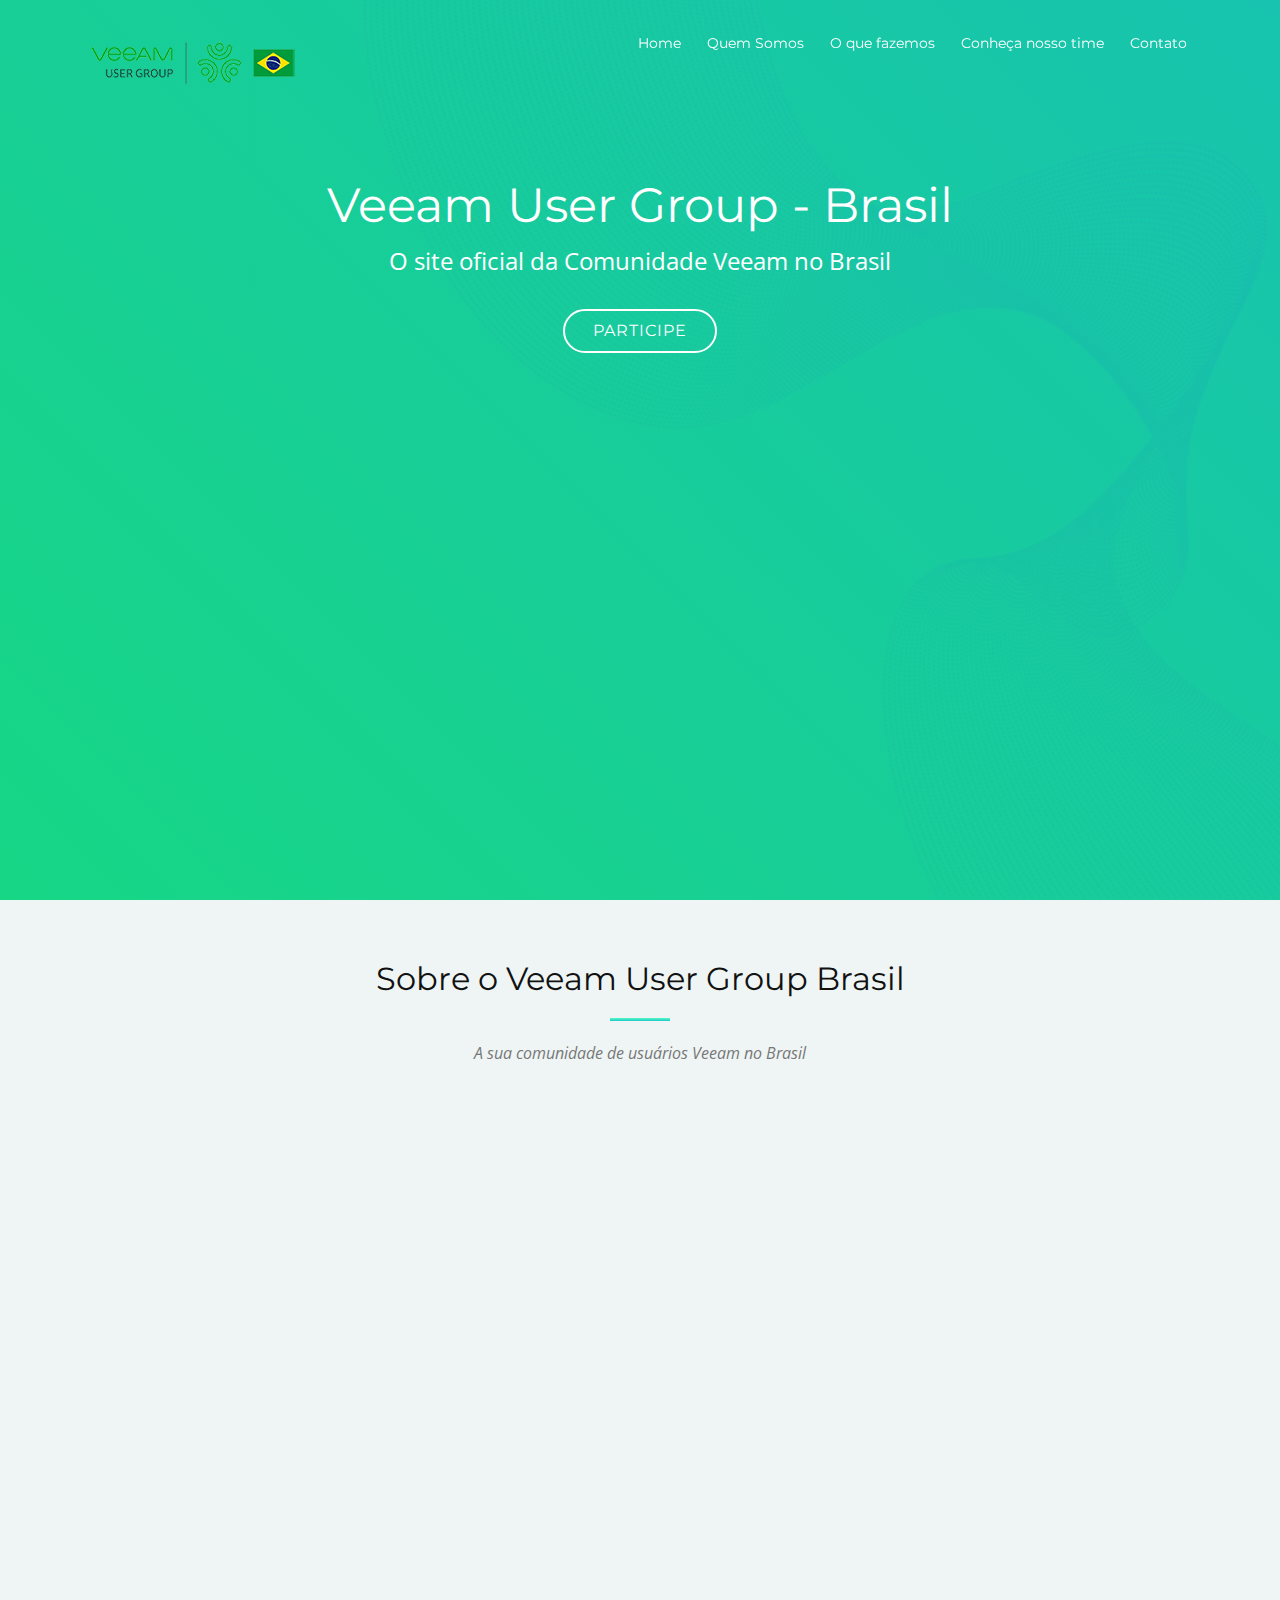
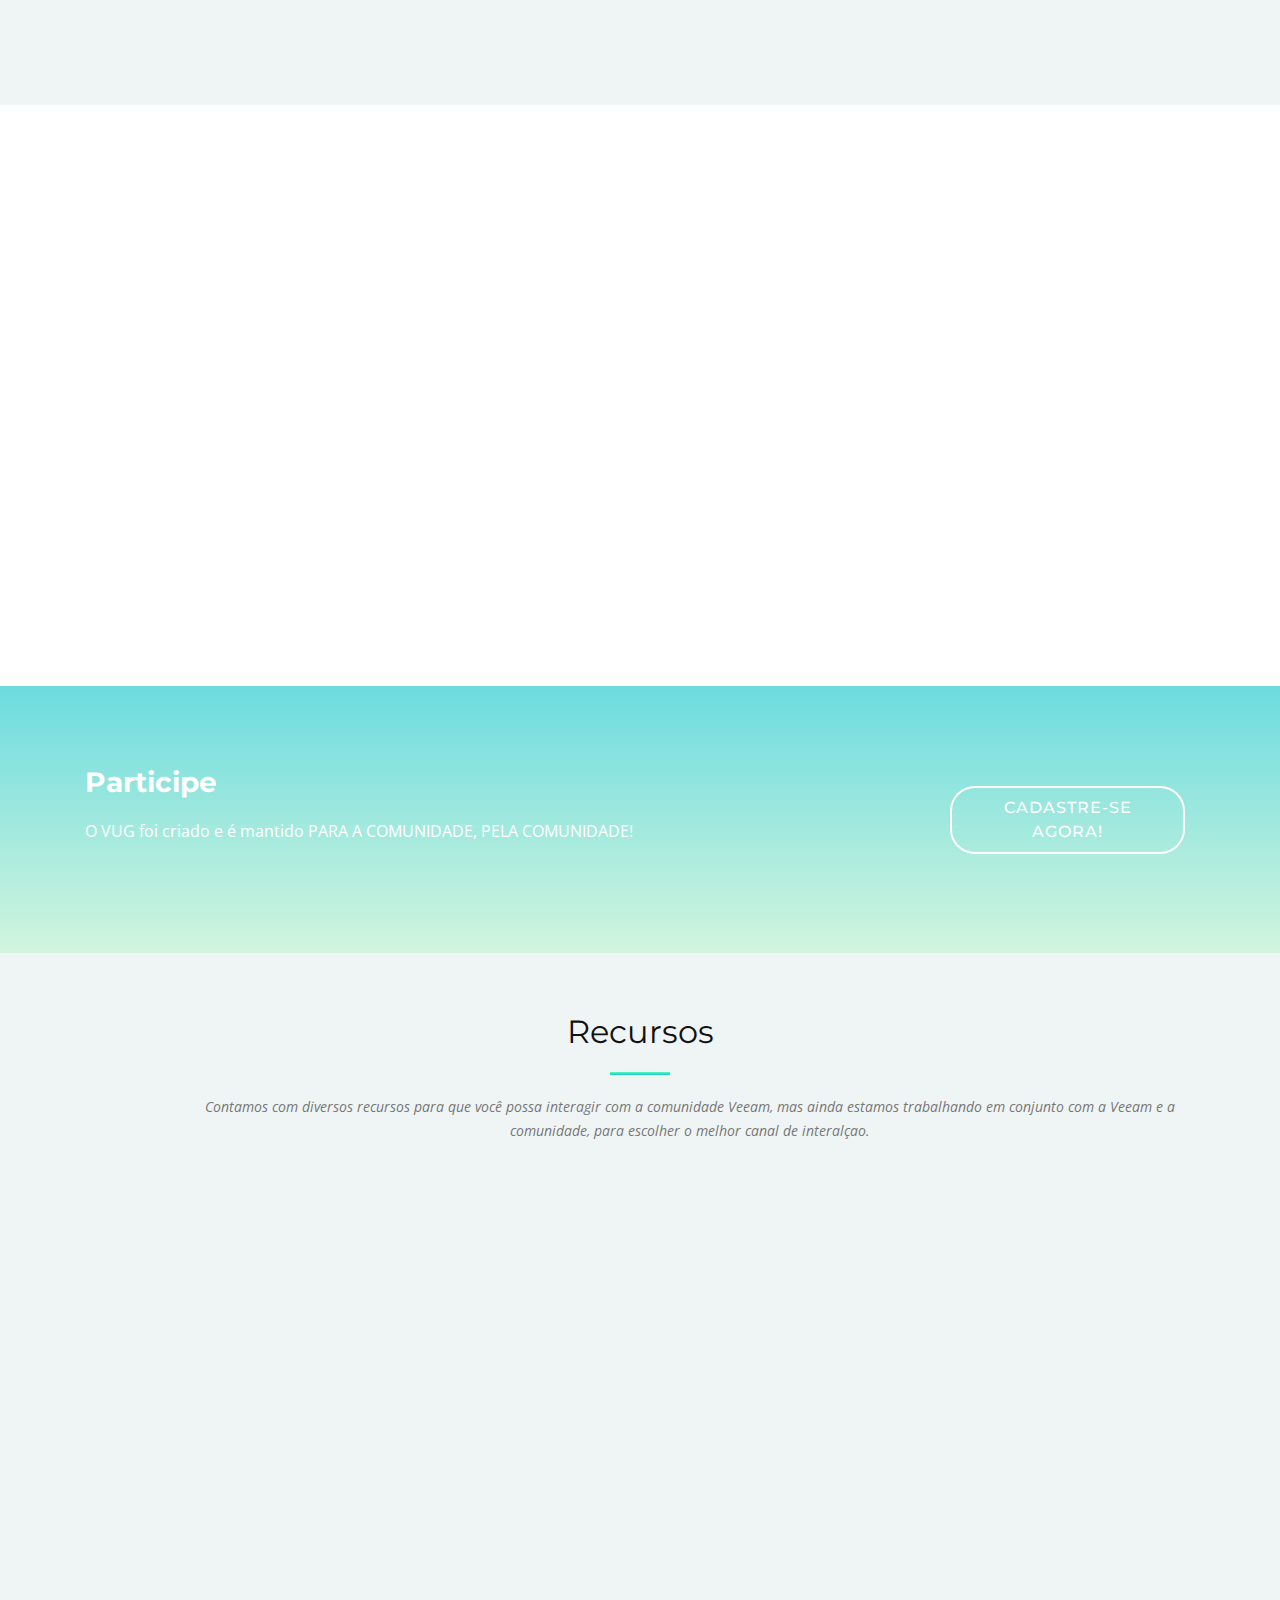
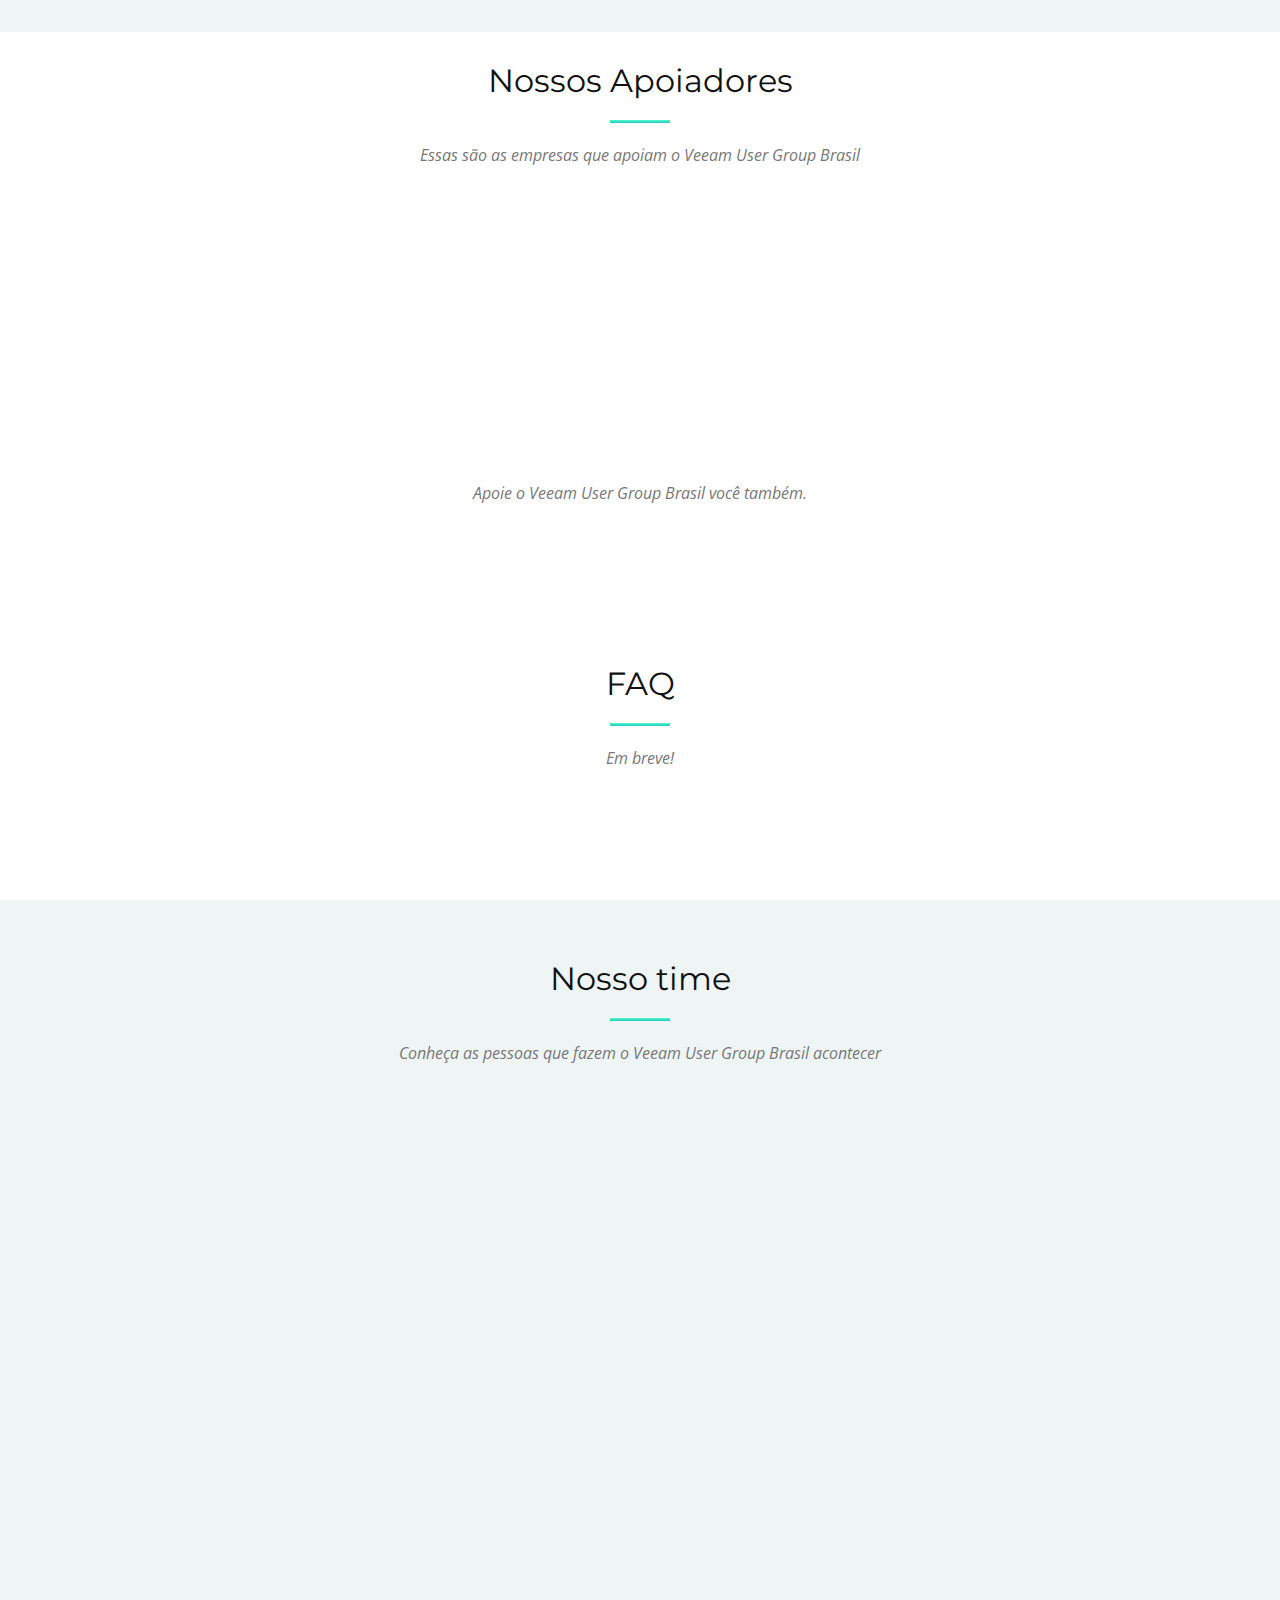
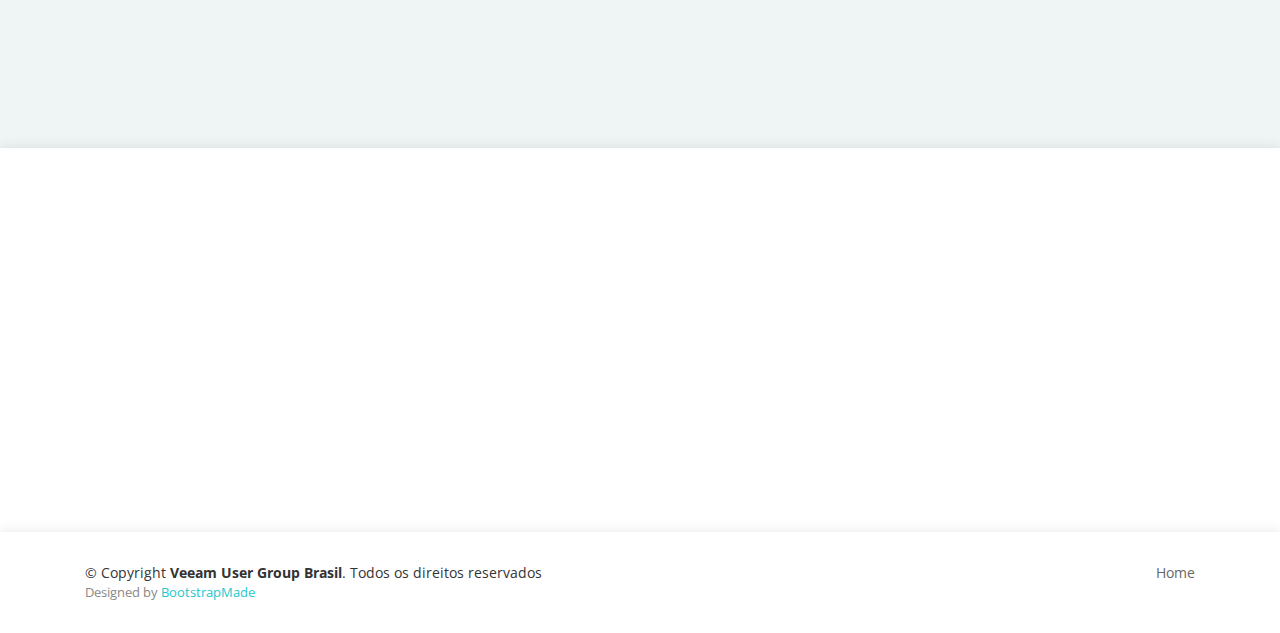
==== index.html @ c9a0ddac "site update - sponsors" ====
<!DOCTYPE html>
<html lang="en">
<head>
  <meta charset="utf-8">
  <title>Veeam User Group Brasil</title>
  <meta content="width=device-width, initial-scale=1.0" name="viewport">
  <meta content="" name="keywords">
  <meta content="" name="description">

  <!-- Favicons -->
  <link href="img/favicon.png" rel="icon">
  <link href="img/apple-touch-icon.png" rel="apple-touch-icon">

  <!-- Google Fonts -->
  <link href="https://fonts.googleapis.com/css?family=Montserrat:300,400,500,700|Open+Sans:300,300i,400,400i,700,700i" rel="stylesheet">

  <!-- Bootstrap CSS File -->
  <link href="lib/bootstrap/css/bootstrap.min.css" rel="stylesheet">

  <!-- Libraries CSS Files -->
  <link href="lib/animate/animate.min.css" rel="stylesheet">
  <link href="lib/font-awesome/css/font-awesome.min.css" rel="stylesheet">
  <link href="lib/ionicons/css/ionicons.min.css" rel="stylesheet">
  <link href="lib/magnific-popup/magnific-popup.css" rel="stylesheet">

  <!-- Main Stylesheet File -->
  <link href="css/style.css" rel="stylesheet">

  <!-- =======================================================
    Theme Name: Avilon
    Theme URL: https://bootstrapmade.com/avilon-bootstrap-landing-page-template/
    Author: BootstrapMade.com
    License: https://bootstrapmade.com/license/
  ======================================================= -->
</head>

<body>

  <!--==========================
    Header
  ============================-->
  <header id="header">
    <div class="container">

      <div id="logo" class="pull-left">
<!--         <h1><a href="#intro" class="scrollto">VUGBR</a></h1> -->
        <!-- Uncomment below if you prefer to use an image logo -->
        <a href="#intro"><img src="img/logo.png" alt="" title=""></a>
      </div>

      <nav id="nav-menu-container">
        <ul class="nav-menu">
          <li class="menu-active"><a href="#intro">Home</a></li>
          <li><a href="#about">Quem Somos</a></li>
          <li><a href="#features">O que fazemos</a></li>
          <li><a href="#team">Conheça nosso time</a></li>
          <li><a href="#contact">Contato</a></li>
        </ul>
      </nav><!-- #nav-menu-container -->
    </div>
  </header><!-- #header -->

  <!--==========================
    Intro Section
  ============================-->
  <section id="intro">

    <div class="intro-text">
      <h2>Veeam User Group - Brasil</h2>
      <p>O site oficial da Comunidade Veeam no Brasil</p>
      <a href="#about" class="btn-get-started scrollto">PARTICIPE</a>
    </div>
<!--header veam -->

<!-- <div class="bg-video">
  <video class="bg-video__resource" loop="loop" preload="auto" autoplay="" muted="muted">
    <source src="https://img.veeam.com/veeamon/2019/video/VeeamON-2019.mp4" type="video/mp4">
    <source src="https://img.veeam.com/veeamon/2019/video/VeeamON-2019.webm" type="video/webm">
  </video>
</div> -->


<!--     <div class="product-screens">

      <div class="product-screen-1 wow fadeInUp" data-wow-delay="0.4s" data-wow-duration="0.6s">
        <img src="img/product-screen-1.png" alt="">
      </div>

      <div class="product-screen-2 wow fadeInUp" data-wow-delay="0.2s" data-wow-duration="0.6s">
        <img src="img/product-screen-2.png" alt="">
      </div>

      <div class="product-screen-3 wow fadeInUp" data-wow-duration="0.6s">
        <img src="img/product-screen-3.png" alt="">
      </div>

    </div> -->

  </section><!-- #intro -->

  <main id="main">

    <!--==========================
      About Us Section
    ============================-->
    <section id="about" class="section-bg">
      <div class="container-fluid">
        <div class="section-header">
          <h3 class="section-title">Sobre o Veeam User Group Brasil</h3>
          <span class="section-divider"></span>
          <p class="section-description">
            A sua comunidade de usuários Veeam no Brasil
          </p>
        </div>

        <div class="row">
          <div class="col-lg-6 about-img wow fadeInLeft">
            <img src="img/about-img.jpg" alt="">
          </div>

          <div class="col-lg-6 content wow fadeInRight">
            <h2>Conheça o Veeam User Group Brasil</h2>
            <h3>O Veeam User Group Brasil é o ponto de referência para todos os profissionais de TI usuários dos produtos e tecnologias
            Veeam em língua Portuguesa.</h3>
            <p>
              A comunidade tem como principais objetivos:
            </p>

            <ul>
              <li><i class="ion-android-checkmark-circle"></i> Ser a maior comunidade de usuários Veeam no Brasil.</li>
              <li><i class="ion-android-checkmark-circle"></i> Disseminar notícias sobre a Veeam e seus produtos.</li>
              <li><i class="ion-android-checkmark-circle"></i> Aproximar os usuários dos produtos e tecnologias Veeam no Brasil.</li>
              <li><i class="ion-android-checkmark-circle"></i> Discutir e aprofundar questões relacionadas aos produtos Veeam e sua integração com os diversos cenários de negócios.</li>
            </ul>

            <p>
              
            </p>
          </div>
        </div>

      </div>
    </section><!-- #about -->

    <!--==========================
      Product Featuress Section
    ============================-->
    <section id="features">
      <div class="container">

        <div class="row">

          <div class="col-lg-8 offset-lg-4">
            <div class="section-header wow fadeIn" data-wow-duration="1s">
              <h3 class="section-title">O que fazemos</h3>
              <span class="section-divider"></span>
            </div>
          </div>

          <div class="col-lg-4 col-md-5 features-img">
            <img src="img/product-features.png" alt="" class="wow fadeInLeft">
          </div>

          <div class="col-lg-8 col-md-7 ">

            <div class="row">

              <div class="col-lg-6 col-md-6 box wow fadeInRight">
                <div class="icon"><i class="ion-ios-speedometer-outline"></i></div>
                <h4 class="title"><a href="">Comunidade</a></h4>
                <p class="description"></p>
              </div>
              <div class="col-lg-6 col-md-6 box wow fadeInRight" data-wow-delay="0.1s">
                <div class="icon"><i class="ion-ios-flask-outline"></i></div>
                <h4 class="title"><a href="">Eventos Online</a></h4>
                <p class="description"></p>
              </div>
              <div class="col-lg-6 col-md-6 box wow fadeInRight" data-wow-delay="0.2s">
                <div class="icon"><i class="ion-social-buffer-outline"></i></div>
                <h4 class="title"><a href="">Networking</a></h4>
                <p class="description"></p>
              </div>
              <div class="col-lg-6 col-md-6 box wow fadeInRight" data-wow-delay="0.3s">
                <div class="icon"><i class="ion-ios-analytics-outline"></i></div>
                <h4 class="title"><a href="">Troca de Experiências</a></h4>
                <p class="description"></p>
              </div>
            </div>

          </div>

        </div>

      </div>

    </section><!-- #features -->

    <!--==========================
      Product Advanced Featuress Section
    ============================-->
<!--     <section id="advanced-features">

      <div class="features-row section-bg">
        <div class="container">
          <div class="row">
            <div class="col-12">
              <img class="advanced-feature-img-right wow fadeInRight" src="img/advanced-feature-1.jpg" alt="">
              <div class="wow fadeInLeft">
                <h2>Duis aute irure dolor in reprehenderit in voluptate velit esse</h2>
                <h3>Excepteur sint occaecat cupidatat non proident, sunt in culpa qui officia deserunt mollit anim id est laborum.</h3>
                <p>Lorem ipsum dolor sit amet, consectetur adipiscing elit, sed do eiusmod tempor incididunt ut labore et dolore magna aliqua. Ut enim ad minim veniam.</p>
                <p>Quis nostrud exercitation ullamco laboris nisi ut aliquip ex ea commodo consequat. Duis aute irure dolor in reprehenderit in voluptate velit esse cillum dolore eu fugiat nulla pariatur. Excepteur sint occaecat cupidatat non proident, sunt in culpa qui officia deserunt mollit anim id est laborum.</p>
              </div>
            </div>
          </div>
        </div>
      </div>

      <div class="features-row">
        <div class="container">
          <div class="row">
            <div class="col-12">
              <img class="advanced-feature-img-left" src="img/advanced-feature-2.jpg" alt="">
              <div class="wow fadeInRight">
                <h2>Duis aute irure dolor in reprehenderit in voluptate velit esse</h2>
                <i class="ion-ios-paper-outline" class="wow fadeInRight" data-wow-duration="0.5s"></i>
                <p class="wow fadeInRight" data-wow-duration="0.5s">Lorem ipsum dolor sit amet, consectetur adipiscing elit, sed do eiusmod tempor incididunt ut labore et dolore magna aliqua. Ut enim ad minim veniam.</p>
                <i class="ion-ios-color-filter-outline wow fadeInRight" data-wow-delay="0.2s" data-wow-duration="0.5s"></i>
                <p class="wow fadeInRight" data-wow-delay="0.2s" data-wow-duration="0.5s">Quis nostrud exercitation ullamco laboris nisi ut aliquip ex ea commodo consequat. Duis aute irure dolor in reprehenderit in voluptate velit esse cillum.</p>
                <i class="ion-ios-barcode-outline wow fadeInRight" data-wow-delay="0.4" data-wow-duration="0.5s"></i>
                <p class="wow fadeInRight" data-wow-delay="0.4s" data-wow-duration="0.5s">Quis nostrud exercitation ullamco laboris nisi ut aliquip ex ea commodo consequat. Duis aute irure dolor in reprehenderit in voluptate velit esse cillum.</p>
              </div>
            </div>
          </div>
        </div>
      </div>

      <div class="features-row section-bg">
        <div class="container">
          <div class="row">
            <div class="col-12">
              <img class="advanced-feature-img-right wow fadeInRight" src="img/advanced-feature-3.jpg" alt="">
              <div class="wow fadeInLeft">
                <h2>Duis aute irure dolor in reprehenderit in voluptate velit esse</h2>
                <h3>Excepteur sint occaecat cupidatat non proident, sunt in culpa qui officia deserunt mollit anim id est laborum.</h3>
                <p>Lorem ipsum dolor sit amet, consectetur adipiscing elit, sed do eiusmod tempor incididunt ut labore et dolore magna aliqua. Ut enim ad minim veniam</p>
                <i class="ion-ios-albums-outline"></i>
                <p>Quis nostrud exercitation ullamco laboris nisi ut aliquip ex ea commodo consequat. Duis aute irure dolor in reprehenderit in voluptate velit esse cillum dolore eu fugiat nulla pariatur. Excepteur sint occaecat cupidatat non proident, sunt in culpa qui officia deserunt mollit anim id est laborum.</p>
              </div>
            </div>
          </div>
        </div>
      </div>
    </section> -->
    <!-- #advanced-features -->

    <!--==========================
      Call To Action Section
    ============================-->
    <section id="call-to-action">
      <div class="container">
        <div class="row">
          <div class="col-lg-9 text-center text-lg-left">
            <h3 class="cta-title">Participe</h3>
            <p class="cta-text"> O VUG foi criado e é mantido PARA A COMUNIDADE, PELA COMUNIDADE!</p>
          </div>
          <div class="col-lg-3 cta-btn-container text-center">
            <a class="cta-btn align-middle" href="http://eepurl.com/gbb9On" target="_blank">CADASTRE-SE AGORA!</a>
          </div>
          <p class="cta-text">
            
          </p>
        </div>

      </div>
    </section><!-- #call-to-action -->

    <!--==========================
      More Features Section
    ============================-->
    <section id="more-features" class="section-bg">
      <div class="container">

        <div class="section-header">
          <h3 class="section-title">Recursos</h3>
          <span class="section-divider"></span>
          <p class="section-description">Contamos com diversos recursos para que você possa interagir com a comunidade Veeam, mas ainda estamos trabalhando em conjunto com a Veeam e a comunidade, para escolher o melhor canal de interalçao.</p>
        </div>

        <div class="row">

          <div class="col-lg-6">
            <div class="box wow fadeInLeft">
              <div class="icon"><i class="ion-ios-stopwatch-outline"></i></div>
              <h4 class="title"><a href="">Grupo de Discussões</a></h4>
              <p class="description"></br></br> </p>
            </div>
          </div>

          <div class="col-lg-6">
            <div class="box wow fadeInRight">
              <div class="icon"><i class="ion-ios-bookmarks-outline"></i></div>
              <h4 class="title"><a href="">Canal com Novidades</a></h4>
              <p class="description"></br></br></p>
            </div>
          </div>

          <div class="col-lg-6">
            <div class="box wow fadeInLeft">
              <div class="icon"><i class="ion-ios-heart-outline"></i></div>
              <h4 class="title"><a href="">Redes Sociais</a></h4>
              <p class="description"></br></br></p>
            </div>
          </div>

          <div class="col-lg-6">
            <div class="box wow fadeInRight">
              <div class="icon"><i class="ion-ios-analytics-outline"></i></div>
              <h4 class="title"><a href="">Eventos & Webcasts</a></h4>
              <p class="description"></br></br></p>
            </div>
          </div>

        </div>
      </div>
    </section><!-- #more-features -->

    <!--==========================
      Clients
    ============================-->
    <section id="clients">
      <div class="container">

        <div class="section-header">
          <h3 class="section-title">Nossos Apoiadores</h3>
          <span class="section-divider"></span>
          <p class="section-description">Essas são as empresas que apoiam o Veeam User Group Brasil
          </p>
        </div>

        <div class="row wow fadeInUp">

          <div class="col-md-2">
           <a href="#" target="_blank"> <img src="img/clients/empty-space.png" alt=""> </a>
          </div>

          <div class="col-md-2">
           <a href="https://plattano.com.br/" target="_blank"><img src="img/clients/plattano.png" alt=""></a>
          </div>

          <div class="col-md-2">
          <a href="#" target="_blank"> <img src="img/clients/empty-space.png" alt=""> </a>
          </div>

          <div class="col-md-2">
           <a href="https://www.veeam.com/br" target="_blank"> <img src="img/clients/veeam.png" alt=""></a>
          </div>

          <div class="col-md-2">
            <a href="#" target="_blank"><img src="img/clients/empty-space.png" alt=""> </a>
          </div>

          <div class="col-md-2">
            <a href="https://www.triples.com.br/" target="_blank"><img src="img/clients/triples.png" alt=""></a>
          </div>
         

        </div>
       <div class="section-header">
         <p class="section-description"> </br></br></br></br> Apoie o Veeam User Group Brasil você também. 
         </p>
       </div>
        </p>
      </div>
      
    </section><!-- #more-features -->


    <!--==========================
      Frequently Asked Questions Section
    ============================-->
    <section id="faq">
      <div class="container">

        <div class="section-header">
          <h3 class="section-title">FAQ</h3>
          <span class="section-divider"></span>
          <p class="section-description">Em breve!</p>
        </div>
<!-- 
        <ul id="faq-list" class="wow fadeInUp">
          <li>
            <a data-toggle="collapse" class="collapsed" href="#faq1">Non consectetur a erat nam at lectus urna duis? <i class="ion-android-remove"></i></a>
            <div id="faq1" class="collapse" data-parent="#faq-list">
              <p>
                Feugiat pretium nibh ipsum consequat. Tempus iaculis urna id volutpat lacus laoreet non curabitur gravida. Venenatis lectus magna fringilla urna porttitor rhoncus dolor purus non.
              </p>
            </div>
          </li>

          <li>
            <a data-toggle="collapse" href="#faq2" class="collapsed">Feugiat scelerisque varius morbi enim nunc faucibus a pellentesque? <i class="ion-android-remove"></i></a>
            <div id="faq2" class="collapse" data-parent="#faq-list">
              <p>
                Dolor sit amet consectetur adipiscing elit pellentesque habitant morbi. Id interdum velit laoreet id donec ultrices. Fringilla phasellus faucibus scelerisque eleifend donec pretium. Est pellentesque elit ullamcorper dignissim. Mauris ultrices eros in cursus turpis massa tincidunt dui.
              </p>
            </div>
          </li>

          <li>
            <a data-toggle="collapse" href="#faq3" class="collapsed">Dolor sit amet consectetur adipiscing elit pellentesque habitant morbi? <i class="ion-android-remove"></i></a>
            <div id="faq3" class="collapse" data-parent="#faq-list">
              <p>
                Eleifend mi in nulla posuere sollicitudin aliquam ultrices sagittis orci. Faucibus pulvinar elementum integer enim. Sem nulla pharetra diam sit amet nisl suscipit. Rutrum tellus pellentesque eu tincidunt. Lectus urna duis convallis convallis tellus. Urna molestie at elementum eu facilisis sed odio morbi quis
              </p>
            </div>
          </li>

          <li>
            <a data-toggle="collapse" href="#faq4" class="collapsed">Ac odio tempor orci dapibus. Aliquam eleifend mi in nulla? <i class="ion-android-remove"></i></a>
            <div id="faq4" class="collapse" data-parent="#faq-list">
              <p>
                Dolor sit amet consectetur adipiscing elit pellentesque habitant morbi. Id interdum velit laoreet id donec ultrices. Fringilla phasellus faucibus scelerisque eleifend donec pretium. Est pellentesque elit ullamcorper dignissim. Mauris ultrices eros in cursus turpis massa tincidunt dui.
              </p>
            </div>
          </li>

          <li>
            <a data-toggle="collapse" href="#faq5" class="collapsed">Tempus quam pellentesque nec nam aliquam sem et tortor consequat? <i class="ion-android-remove"></i></a>
            <div id="faq5" class="collapse" data-parent="#faq-list">
              <p>
                Molestie a iaculis at erat pellentesque adipiscing commodo. Dignissim suspendisse in est ante in. Nunc vel risus commodo viverra maecenas accumsan. Sit amet nisl suscipit adipiscing bibendum est. Purus gravida quis blandit turpis cursus in
              </p>
            </div>
          </li>

          <li>
            <a data-toggle="collapse" href="#faq6" class="collapsed">Tortor vitae purus faucibus ornare. Varius vel pharetra vel turpis nunc eget lorem dolor? <i class="ion-android-remove"></i></a>
            <div id="faq6" class="collapse" data-parent="#faq-list">
              <p>
                Laoreet sit amet cursus sit amet dictum sit amet justo. Mauris vitae ultricies leo integer malesuada nunc vel. Tincidunt eget nullam non nisi est sit amet. Turpis nunc eget lorem dolor sed. Ut venenatis tellus in metus vulputate eu scelerisque. Pellentesque diam volutpat commodo sed egestas egestas fringilla phasellus faucibus. Nibh tellus molestie nunc non blandit massa enim nec.
              </p>
            </div>
          </li>

        </ul> -->

      </div>
    </section><!-- #faq -->

    <!--==========================
      Our Team Section
    ============================-->
    <section id="team" class="section-bg">
      <div class="container">
        <div class="section-header">
          <h3 class="section-title">Nosso time</h3>
          <span class="section-divider"></span>
          <p class="section-description">Conheça as pessoas que fazem o Veeam User Group Brasil acontecer</p>
        </div>
        <div class="row wow fadeInUp">
          <div class="col-lg-3 col-md-6">
            <div class="member">
              <div class="pic"><img src="img/team/valdecir-carvalho.png" alt=""></div>
              <h4>Valdecir Carvalho</h4>
              <span>Community Leader - São Paulo</span>
              <span>Sr. Solutions Architech, Community Lover, VMware vExpert, Veeam Vanguard, VMUG Leader,  Blogger, Podcaster, Speaker. Valdecir é blogger do site Homelaber, Podcaster no vBrownBag Brasil. Gosta de jogos antigos, cerveja e coisas de NERD</span>
              <div class="social">
                <a href="https://twitter.com/homelaber"><i class="fa fa-twitter"></i></a>
                <a href="https://www.linkedin.com/in/valdecircarvalho/"><i class="fa fa-linkedin"></i></a>
                <a href="https://github.com/valdecircarvalho/"><i class="fa fa-github"></i></a>
                <a href="http://homelaber.com.br/"><i class="fa fa-wordpress"></i></a>
              </div>
            </div>
          </div>

          <div class="col-lg-3 col-md-6">
            <div class="member">
              <div class="pic"><img src="img/team/joaquim.jpeg" alt=""></div>
              <h4>Joaquim Santos</h4>
              <span>Community Leader - Paraná</span>
              <span>Joaquim é líder do VMUG PR, VMware vExpert e blogger no site ExplanIT</span>

              <div class="social">
                <a href="https://twitter.com/joaquimhs"><i class="fa fa-twitter"></i></a>
                <a href="https://www.linkedin.com/in/joaquimhilariosantos/"><i class="fa fa-linkedin"></i></a>
                <a href="https://github.com/joaquimhs"><i class="fa fa-github"></i></a>
                <a href="https://explainit.com.br/"><i class="fa fa-wordpress"></i></a>
              </div>
            </div>
          </div>

          <div class="col-lg-3 col-md-6">
            <div class="member">
              <div class="pic"><img src="img/team/wesley-martins.jpeg" alt=""></div>
              <h4>Wesley Martins</h4>
              <span>Community Leader - São Paulo</span>
              <span>Wesley é líder técnico da equipe de infraestrutura do Banco Daycoval. É líder do VMUG SP,  VMware vExpert, Veeam Vanguard, certificado em tecnologias Microsoft, VMware e Veeam, escreve no blog IT ProLand e adora gatos.</span>
              <div class="social">

                <a href="https://twitter.com/wesmrt"><i class="fa fa-twitter"></i></a>
                <a href="https://www.linkedin.com/in/wesleyms/"><i class="fa fa-linkedin"></i></a>
                <a href="https://www.itproland.com.br/"><i class="fa fa-wordpress"></i></a>
              </div>
            </div>
          </div>

          <div class="col-lg-3 col-md-6">
            <div class="member">
              <div class="pic"><img src="img/team/giovani-antonio.jpeg" alt=""></div>
              <h4>Giovanni Mantelli</h4>
              <span>Community Leader - Santa Catarina</span>
              <span>Formado em Processamento de Dados nos primórdios dos anos 90 e Cientista da Computação.Viciado em Heavy Metal.
                Atualmente é empresário e membro de comunidades com foco em virtualização e proteção de dados.
                É certificado VMware VCP e Veeam VMCE. VMware vExpert e fomentador das tecnologias Veeam e VMware na região Sul do
                Brasil.</span>
              <div class="social">
                <a href="https://twitter.com/gamantelli"><i class="fa fa-twitter"></i></a>
                <a href="https://www.linkedin.com/in/giovannimantelli/"><i class="fa fa-linkedin"></i></a>
              </div>
            </div>
          </div>
        </div>

      </div>
    </section><!-- #team -->


    <!--==========================
      Contact Section
    ============================-->
    <section id="contact">
      <div class="container">
        <div class="row wow fadeInUp">

          <div class="col-lg-4 col-md-4">
            <div class="contact-about">
              <h3>Veeam User Group Brasil</h3>
              <p>Cras fermentum odio eu feugiat. Justo eget magna fermentum iaculis eu non diam phasellus. Scelerisque felis imperdiet proin fermentum leo. Amet volutpat consequat mauris nunc congue.</p>
              <div class="social-links">
                <a href="#" class="twitter"><i class="fa fa-twitter"></i></a>
                <a href="#" class="facebook"><i class="fa fa-facebook"></i></a>
                <a href="#" class="instagram"><i class="fa fa-instagram"></i></a>
                <a href="#" class="google-plus"><i class="fa fa-google-plus"></i></a>
                <a href="#" class="linkedin"><i class="fa fa-linkedin"></i></a>
              </div>
            </div>
          </div>

          <div class="col-lg-3 col-md-4">
<!--             <div class="info">
              <div>
                <i class="ion-ios-location-outline"></i>
                <p>A108 Adam Street<br>New York, NY 535022</p>
              </div>
 -->
              <div>
                <i class="ion-ios-email-outline"></i>
                <p>info@example.com</p>
              </div>

              <div>
                <i class="ion-ios-telephone-outline"></i>
                <p>+1 5589 55488 55s</p>
              </div>

            </div>
          </div>

<!--           <div class="col-lg-5 col-md-8">
            <div class="form">
              <div id="sendmessage">Your message has been sent. Thank you!</div>
              <div id="errormessage"></div>
              <form action="" method="post" role="form" class="contactForm">
                <div class="form-row">
                  <div class="form-group col-lg-6">
                    <input type="text" name="name" class="form-control" id="name" placeholder="Your Name" data-rule="minlen:4" data-msg="Please enter at least 4 chars" />
                    <div class="validation"></div>
                  </div>
                  <div class="form-group col-lg-6">
                    <input type="email" class="form-control" name="email" id="email" placeholder="Your Email" data-rule="email" data-msg="Please enter a valid email" />
                    <div class="validation"></div>
                  </div>
                </div>
                <div class="form-group">
                  <input type="text" class="form-control" name="subject" id="subject" placeholder="Subject" data-rule="minlen:4" data-msg="Please enter at least 8 chars of subject" />
                  <div class="validation"></div>
                </div>
                <div class="form-group">
                  <textarea class="form-control" name="message" rows="5" data-rule="required" data-msg="Please write something for us" placeholder="Message"></textarea>
                  <div class="validation"></div>
                </div>
                <div class="text-center"><button type="submit" title="Send Message">Send Message</button></div>
              </form>
            </div>
          </div> -->

        </div>

      </div>
    </section><!-- #contact -->

  </main>

  <!--==========================
    Footer
  ============================-->
  <footer id="footer">
    <div class="container">
      <div class="row">
        <div class="col-lg-6 text-lg-left text-center">
          <div class="copyright">
            &copy; Copyright <strong>Veeam User Group Brasil</strong>. Todos os direitos reservados
          </div>
          <div class="credits">
            <!--
              All the links in the footer should remain intact.
              You can delete the links only if you purchased the pro version.
              Licensing information: https://bootstrapmade.com/license/
              Purchase the pro version with working PHP/AJAX contact form: https://bootstrapmade.com/buy/?theme=Avilon
            -->
            Designed by <a href="https://bootstrapmade.com/">BootstrapMade</a>
          </div>
        </div>
        <div class="col-lg-6">
          <nav class="footer-links text-lg-right text-center pt-2 pt-lg-0">
            <a href="#intro" class="scrollto">Home</a>
          </nav>
        </div>
      </div>
    </div>
  </footer><!-- #footer -->

  <a href="#" class="back-to-top"><i class="fa fa-chevron-up"></i></a>

  <!-- JavaScript Libraries -->
  <script src="lib/jquery/jquery.min.js"></script>
  <script src="lib/jquery/jquery-migrate.min.js"></script>
  <script src="lib/bootstrap/js/bootstrap.bundle.min.js"></script>
  <script src="lib/easing/easing.min.js"></script>
  <script src="lib/wow/wow.min.js"></script>
  <script src="lib/superfish/hoverIntent.js"></script>
  <script src="lib/superfish/superfish.min.js"></script>
  <script src="lib/magnific-popup/magnific-popup.min.js"></script>

  <!-- Contact Form JavaScript File -->
  <script src="contactform/contactform.js"></script>

  <!-- Template Main Javascript File -->
  <script src="js/main.js"></script>

</body>
</html>
---- css/style.css ----
/*
  Theme Name: Avilon
  Theme URL: https://bootstrapmade.com/avilon-bootstrap-landing-page-template/
  Author: BootstrapMade.com
  License: https://bootstrapmade.com/license/
*/

/*--------------------------------------------------------------
# General
--------------------------------------------------------------*/

body {
  background: #fff;
  color: #666666;
  font-family: "Open Sans", sans-serif;
  overflow-x: hidden;
}

a {
  color: #1dc8cd;
  transition: 0.5s;
}

a:hover,
a:active,
a:focus {
  color: #1dc9ce;
  outline: none;
  text-decoration: none;
}

p {
  padding: 0;
  margin: 0 0 30px 0;
}

h1,
h2,
h3,
h4,
h5,
h6 {
  font-family: "Montserrat", sans-serif;
  font-weight: 400;
  margin: 0 0 20px 0;
  padding: 0;
}

/* Back to top button */

.back-to-top {
  position: fixed;
  display: none;
  background: linear-gradient(45deg, #1de099, #1dc8cd);
  color: #fff;
  padding: 2px 20px 8px 20px;
  font-size: 16px;
  border-radius: 4px 4px 0 0;
  right: 15px;
  bottom: 0;
  transition: none;
}

.back-to-top:focus {
  background: linear-gradient(45deg, #1de099, #1dc8cd);
  color: #fff;
  outline: none;
}

.back-to-top:hover {
  background: #1dc8cd;
  color: #fff;
}

/*--------------------------------------------------------------
# Header
--------------------------------------------------------------*/

#header {
  padding: 30px 0;
  height: 92px;
  position: fixed;
  left: 0;
  top: 0;
  right: 0;
  transition: all 0.5s;
  z-index: 997;
}

#header #logo {
  float: left;
}

#header #logo h1 {
  font-size: 36px;
  margin: -4px 0 0 0;
  padding: 0;
  line-height: 1;
  display: inline-block;
  font-family: "Montserrat", sans-serif;
  font-weight: 300;
  letter-spacing: 3px;
  text-transform: uppercase;
}

#header #logo h1 a,
#header #logo h1 a:hover {
  color: #fff;
}

#header #logo img {
  padding: 0;
  margin: 0;
}

#header.header-fixed {
  background: linear-gradient(45deg, #1de099, #1dc8cd);
  padding: 20px 0;
  height: 72px;
  transition: all 0.5s;
}

/*--------------------------------------------------------------
# Intro Section
--------------------------------------------------------------*/

#intro {
  width: 100%;
  height: 100vh;
  background: linear-gradient(45deg, rgba(29, 224, 153, 0.8), rgba(29, 200, 205, 0.8)), url("../img/intro-bg.jpg") center top no-repeat;
  background-size: cover;
  position: relative;
}

#intro .intro-text {
  position: absolute;
  left: 0;
  top: 60px;
  right: 0;
  height: calc(50% - 60px);
  display: -webkit-box;
  display: -webkit-flex;
  display: -ms-flexbox;
  display: flex;
  -webkit-box-align: center;
  -webkit-align-items: center;
  -ms-flex-align: center;
  align-items: center;
  -webkit-box-pack: center;
  -webkit-justify-content: center;
  -ms-flex-pack: center;
  justify-content: center;
  text-align: center;
  -webkit-box-orient: vertical;
  -webkit-box-direction: normal;
  -webkit-flex-direction: column;
  -ms-flex-direction: column;
  flex-direction: column;
}

#intro h2 {
  margin: 30px 0 10px 0;
  padding: 0 15px;
  font-size: 48px;
  font-weight: 400;
  line-height: 56px;
  color: #fff;
}

#intro p {
  color: #fff;
  margin-bottom: 20px;
  padding: 0 15px;
  font-size: 24px;
}

#intro .btn-get-started {
  font-family: "Montserrat", sans-serif;
  font-weight: 400;
  font-size: 16px;
  letter-spacing: 1px;
  display: inline-block;
  padding: 8px 28px;
  border-radius: 50px;
  transition: 0.5s;
  margin: 10px;
  border: 2px solid #fff;
  color: #fff;
}

#intro .btn-get-started:hover {
  color: #1dc8cd;
  background: #fff;
}

#intro .product-screens {
  position: absolute;
  left: 0;
  right: 0;
  bottom: 0;
  overflow: hidden;
  text-align: center;
  width: 100%;
  height: 50%;
}

#intro .product-screens img {
  box-shadow: 0px -2px 19px 4px rgba(0, 0, 0, 0.29);
}

#intro .product-screens .product-screen-1 {
  position: absolute;
  z-index: 30;
  left: calc(50% + 54px);
  bottom: 0;
  top: 30px;
}

#intro .product-screens .product-screen-2 {
  position: absolute;
  z-index: 20;
  left: calc(50% - 154px);
  bottom: 0;
  top: 90px;
}

#intro .product-screens .product-screen-3 {
  position: absolute;
  z-index: 10;
  left: calc(50% - 374px);
  bottom: 0;
  top: 150px;
}

/*--------------------------------------------------------------
# Navigation Menu
--------------------------------------------------------------*/

/* Nav Menu Essentials */

.nav-menu,
.nav-menu * {
  margin: 0;
  padding: 0;
  list-style: none;
}

.nav-menu ul {
  position: absolute;
  display: none;
  top: 100%;
  left: 0;
  z-index: 99;
}

.nav-menu li {
  position: relative;
  white-space: nowrap;
}

.nav-menu > li {
  float: left;
}

.nav-menu li:hover > ul,
.nav-menu li.sfHover > ul {
  display: block;
}

.nav-menu ul ul {
  top: 0;
  left: 100%;
}

.nav-menu ul li {
  min-width: 180px;
}

/* Nav Menu Arrows */

.sf-arrows .sf-with-ul {
  padding-right: 30px;
}

.sf-arrows .sf-with-ul:after {
  content: "\f107";
  position: absolute;
  right: 15px;
  font-family: FontAwesome;
  font-style: normal;
  font-weight: normal;
}

.sf-arrows ul .sf-with-ul:after {
  content: "\f105";
}

/* Nav Meu Container */

#nav-menu-container {
  float: right;
  margin: 0;
}

/* Nav Meu Styling */

.nav-menu a {
  padding: 0 8px 10px 8px;
  text-decoration: none;
  display: inline-block;
  color: #fff;
  font-family: "Montserrat", sans-serif;
  font-weight: 400;
  font-size: 14px;
  outline: none;
}

.nav-menu > li {
  margin-left: 10px;
}

.nav-menu ul {
  margin: 4px 0 0 0;
  padding: 10px;
  box-shadow: 0px 0px 30px rgba(127, 137, 161, 0.25);
  background: #fff;
}

.nav-menu ul li {
  transition: 0.3s;
}

.nav-menu ul li a {
  padding: 10px;
  color: #333;
  transition: 0.3s;
  display: block;
  font-size: 13px;
  text-transform: none;
}

.nav-menu ul li:hover > a {
  color: #1dc8cd;
}

.nav-menu ul ul {
  margin: 0;
}

/* Mobile Nav Toggle */

#mobile-nav-toggle {
  position: fixed;
  right: 0;
  top: 0;
  z-index: 999;
  margin: 20px 20px 0 0;
  border: 0;
  background: none;
  font-size: 24px;
  display: none;
  transition: all 0.4s;
  outline: none;
  cursor: pointer;
}

#mobile-nav-toggle i {
  color: #fff;
}

/* Mobile Nav Styling */

#mobile-nav {
  position: fixed;
  top: 0;
  padding-top: 18px;
  bottom: 0;
  z-index: 998;
  background: rgba(52, 59, 64, 0.9);
  left: -260px;
  width: 260px;
  overflow-y: auto;
  transition: 0.4s;
}

#mobile-nav ul {
  padding: 0;
  margin: 0;
  list-style: none;
}

#mobile-nav ul li {
  position: relative;
}

#mobile-nav ul li a {
  color: #fff;
  font-size: 16px;
  overflow: hidden;
  padding: 10px 22px 10px 15px;
  position: relative;
  text-decoration: none;
  width: 100%;
  display: block;
  outline: none;
}

#mobile-nav ul li a:hover {
  color: #fff;
}

#mobile-nav ul li li {
  padding-left: 30px;
}

#mobile-nav ul .menu-has-children i {
  position: absolute;
  right: 0;
  z-index: 99;
  padding: 15px;
  cursor: pointer;
  color: #fff;
}

#mobile-nav ul .menu-has-children i.fa-chevron-up {
  color: #1dc8cd;
}

#mobile-nav ul .menu-item-active {
  color: #1dc8cd;
}

#mobile-body-overly {
  width: 100%;
  height: 100%;
  z-index: 997;
  top: 0;
  left: 0;
  position: fixed;
  background: rgba(52, 59, 64, 0.9);
  display: none;
}

/* Mobile Nav body classes */

body.mobile-nav-active {
  overflow: hidden;
}

body.mobile-nav-active #mobile-nav {
  left: 0;
}

body.mobile-nav-active #mobile-nav-toggle {
  color: #fff;
}

/*--------------------------------------------------------------
# Sections
--------------------------------------------------------------*/

/* Sections Header
--------------------------------*/

.section-header .section-title {
  font-size: 32px;
  color: #111;
  text-align: center;
  font-weight: 400;
}

.section-header .section-description {
  text-align: center;
  padding-bottom: 40px;
  color: #777;
  font-style: italic;
}

.section-header .section-divider {
  display: block;
  width: 60px;
  height: 3px;
  background: #1dc8cd;
  background: linear-gradient(0deg, #1dc8cd 0%, #55fabe 100%);
  margin: 0 auto;
  margin-bottom: 20px;
}

/* Section with background
--------------------------------*/

.section-bg {
  background: #eff5f5;
}

/* About Us Section
--------------------------------*/

#about {
  padding: 60px 0;
  overflow: hidden;
}

#about .about-img {
  height: 510px;
  overflow: hidden;
}

#about .about-img img {
  margin-left: -15px;
  max-width: 100%;
}

#about .content .h2 {
  color: #333;
  font-weight: 300;
  font-size: 24px;
}

#about .content h3 {
  color: #777;
  font-weight: 300;
  font-size: 18px;
  line-height: 26px;
  font-style: italic;
}

#about .content p {
  line-height: 26px;
}

#about .content p:last-child {
  margin-bottom: 0;
}

#about .content i {
  font-size: 20px;
  padding-right: 4px;
  color: #1dc8cd;
}

#about .content ul {
  list-style: none;
  padding: 0;
}

#about .content ul li {
  padding-bottom: 10px;
}

/* Product Featuress Section
--------------------------------*/

#features {
  background: #fff;
  padding: 60px 0 0 0;
  overflow: hidden;
}

#features .features-img {
  text-align: center;
  padding-top: 20px;
}

#features .features-img img {
  max-width: 100%;
}

#features .box {
  margin-bottom: 15px;
  text-align: center;
}

#features .icon {
  margin-bottom: 10px;
}

#features .icon i {
  color: #666666;
  font-size: 40px;
  transition: 0.5s;
}

#features .icon i:before {
  background: #1dc8cd;
  background: linear-gradient(45deg, #1dc8cd 0%, #55fabe 100%);
  background-clip: border-box;
  -webkit-background-clip: text;
  -webkit-text-fill-color: transparent;
}

#features .title {
  font-weight: 300;
  margin-bottom: 15px;
  font-size: 22px;
}

#features .title a {
  color: #111;
}

#features .description {
  font-size: 14px;
  line-height: 24px;
  margin-bottom: 10px;
}

#features .section-description {
  padding-bottom: 10px;
}

/* Product Advanced Featuress Section
--------------------------------*/

#advanced-features {
  overflow: hidden;
}

#advanced-features .features-row {
  padding: 60px 0 30px 0;
}

#advanced-features h2 {
  font-size: 26px;
  font-weight: 700;
  color: #000;
}

#advanced-features h3 {
  font-size: 16px;
  line-height: 24px;
  font-weight: 400;
  font-style: italic;
  color: #999;
}

#advanced-features p {
  line-height: 24px;
  color: #777;
  margin-bottom: 30px;
}

#advanced-features i {
  color: #666666;
  font-size: 64px;
  transition: 0.5s;
  float: left;
  padding: 0 15px 0px 0;
  line-height: 1;
}

#advanced-features i:before {
  background: #1dc8cd;
  background: linear-gradient(45deg, #1dc8cd 0%, #55fabe 100%);
  background-clip: border-box;
  -webkit-background-clip: text;
  -webkit-text-fill-color: transparent;
}

#advanced-features .advanced-feature-img-right {
  max-width: 100%;
  float: right;
  padding: 0 0 30px 30px;
}

#advanced-features .advanced-feature-img-left {
  max-width: 100%;
  float: left;
  padding: 0 30px 30px 0;
}

/* Call To Action Section
--------------------------------*/

#call-to-action {
  overflow: hidden;
  background: linear-gradient(rgba(29, 200, 205, 0.65), rgba(29, 205, 89, 0.2)), url(../img/call-to-action-bg.jpg) fixed center center;
  background-size: cover;
  padding: 80px 0;
}

#call-to-action .cta-title {
  color: #fff;
  font-size: 28px;
  font-weight: 700;
}

#call-to-action .cta-text {
  color: #fff;
}

#call-to-action .cta-btn {
  font-family: "Montserrat", sans-serif;
  font-weight: 500;
  font-size: 16px;
  letter-spacing: 1px;
  display: inline-block;
  padding: 8px 30px;
  border-radius: 25px;
  transition: background 0.5s;
  margin: 10px;
  border: 2px solid #fff;
  color: #fff;
}

#call-to-action .cta-btn:hover {
  background: #1dc8cd;
  border: 2px solid #1dc8cd;
}

/* More Features Section
--------------------------------*/

#more-features {
  padding: 60px 0 60px 0;
  overflow: hidden;
}

#more-features .box {
  padding: 40px;
  margin-bottom: 30px;
  box-shadow: 0px 0px 30px rgba(73, 78, 92, 0.15);
  background: #fff;
  transition: 0.4s;
}

#more-features .icon {
  float: left;
}

#more-features .icon i {
  color: #666666;
  font-size: 80px;
  transition: 0.5s;
  line-height: 0;
}

#more-features .icon i:before {
  background: #1dc8cd;
  background: linear-gradient(45deg, #1dc8cd 0%, #55fabe 100%);
  background-clip: border-box;
  -webkit-background-clip: text;
  -webkit-text-fill-color: transparent;
}

#more-features h4 {
  margin-left: 100px;
  font-weight: 700;
  margin-bottom: 15px;
  font-size: 18px;
}

#more-features h4 a {
  color: #111;
}

#more-features p {
  font-size: 14px;
  margin-left: 100px;
  margin-bottom: 0;
  line-height: 24px;
}

/* Clients Section
--------------------------------*/

#clients {
  padding: 30px 0;
  background: #fff;
  overflow: hidden;
}

#clients img {
  max-width: 100%;
  opacity: 0.5;
  transition: 0.3s;
  padding: 15px 0;
}

#clients img:hover {
  opacity: 1;
}

/* Pricing Section
--------------------------------*/

#pricing {
  padding: 60px 0 60px 0;
  overflow: hidden;
}

#pricing .box {
  padding: 40px;
  margin-bottom: 30px;
  box-shadow: 0px 0px 30px rgba(73, 78, 92, 0.15);
  background: #fff;
  text-align: center;
}

#pricing h3 {
  font-weight: 400;
  margin-bottom: 15px;
  font-size: 28px;
}

#pricing h4 {
  font-size: 46px;
  color: #1dc8cd;
  font-weight: 300;
}

#pricing h4 sup {
  font-size: 20px;
  top: -20px;
}

#pricing h4 span {
  color: #bababa;
  font-size: 20px;
}

#pricing ul {
  padding: 0;
  list-style: none;
  color: #999;
  text-align: left;
  line-height: 20px;
}

#pricing ul li {
  padding-bottom: 12px;
}

#pricing ul i {
  color: #1dc8cd;
  font-size: 18px;
  padding-right: 4px;
}

#pricing .get-started-btn {
  background: #515e61;
  display: inline-block;
  padding: 6px 30px;
  border-radius: 20px;
  color: #fff;
  transition: none;
  font-size: 14px;
  font-weight: 400;
  font-family: "Montserrat", sans-serif;
}

#pricing .featured {
  border: 2px solid #1dc8cd;
}

#pricing .featured .get-started-btn {
  background: linear-gradient(45deg, #1de099, #1dc8cd);
}

/* Frequently Asked Questions Section
--------------------------------*/

#faq {
  padding: 60px 0;
  overflow: hidden;
}

#faq #faq-list {
  padding: 0;
  list-style: none;
}

#faq #faq-list li {
  border-bottom: 1px solid #ddd;
}

#faq #faq-list a {
  padding: 18px 0;
  display: block;
  position: relative;
  font-family: "Montserrat", sans-serif;
  font-size: 22px;
  line-height: 1;
  font-weight: 300;
  padding-right: 20px;
}

#faq #faq-list i {
  font-size: 24px;
  position: absolute;
  right: 0;
  top: 16px;
}

#faq #faq-list p {
  margin-bottom: 20px;
}

#faq #faq-list a.collapse {
  color: #1dc8cd;
}

#faq #faq-list a.collapsed {
  color: #000;
}

#faq #faq-list a.collapsed i::before {
  content: "\f2c7" !important;
}

/* Our Team Section
--------------------------------*/

#team {
  padding: 60px 0;
  overflow: hidden;
}

#team .member {
  text-align: center;
  margin-bottom: 20px;
}

#team .member .pic {
  margin-bottom: 15px;
  overflow: hidden;
  height: 260px;
}

#team .member .pic img {
  max-width: 100%;
}

#team .member h4 {
  font-weight: 700;
  margin-bottom: 2px;
  font-size: 18px;
}

#team .member span {
  font-style: italic;
  display: block;
  font-size: 13px;
}

#team .member .social {
  margin-top: 15px;
}

#team .member .social a {
  color: #b3b3b3;
}

#team .member .social a:hover {
  color: #1dc8cd;
}

#team .member .social i {
  font-size: 18px;
  margin: 0 2px;
}

/* Gallery Section
--------------------------------*/

#gallery {
  background: #fff;
  padding: 60px 0 0 0;
  overflow: hidden;
}

#gallery .container-fluid {
  padding: 0px;
}

#gallery .gallery-overlay {
  position: absolute;
  top: 0;
  right: 0;
  bottom: 0;
  left: 0;
  width: 100%;
  height: 100%;
  opacity: 1;
  transition: all ease-in-out 0.4s;
}

#gallery .gallery-item {
  overflow: hidden;
  position: relative;
  padding: 0;
  vertical-align: middle;
  text-align: center;
}

#gallery .gallery-item img {
  transition: all ease-in-out 0.4s;
  width: 100%;
}

#gallery .gallery-item:hover img {
  -webkit-transform: scale(1.1);
  transform: scale(1.1);
}

#gallery .gallery-item:hover .gallery-overlay {
  opacity: 1;
  background: rgba(0, 0, 0, 0.7);
}

/* Contact Section
--------------------------------*/

#contact {
  box-shadow: 0px 0px 12px 0px rgba(0, 0, 0, 0.1);
  padding: 60px 0;
  overflow: hidden;
}

#contact .contact-about h3 {
  font-size: 36px;
  margin: 0 0 10px 0;
  padding: 0;
  line-height: 1;
  font-family: "Montserrat", sans-serif;
  font-weight: 300;
  letter-spacing: 3px;
  text-transform: uppercase;
  color: #1dc8cd;
}

#contact .contact-about p {
  font-size: 14px;
  line-height: 24px;
  font-family: "Montserrat", sans-serif;
  color: #888;
}

#contact .social-links {
  padding-bottom: 20px;
}

#contact .social-links a {
  font-size: 18px;
  display: inline-block;
  background: #fff;
  color: #1dc8cd;
  line-height: 1;
  padding: 8px 0;
  margin-right: 4px;
  border-radius: 50%;
  text-align: center;
  width: 36px;
  height: 36px;
  transition: 0.3s;
  border: 1px solid #1dc8cd;
}

#contact .social-links a:hover {
  background: #1dc8cd;
  color: #fff;
}

#contact .info {
  color: #333333;
}

#contact .info i {
  font-size: 32px;
  color: #1dc8cd;
  float: left;
  line-height: 1;
}

#contact .info p {
  padding: 0 0 10px 42px;
  line-height: 28px;
  font-size: 14px;
}

#contact .form #sendmessage {
  color: #1dc8cd;
  border: 1px solid #1dc8cd;
  display: none;
  text-align: center;
  padding: 15px;
  font-weight: 600;
  margin-bottom: 15px;
}

#contact .form #errormessage {
  color: red;
  display: none;
  border: 1px solid red;
  text-align: center;
  padding: 15px;
  font-weight: 600;
  margin-bottom: 15px;
}

#contact .form #sendmessage.show,
#contact .form #errormessage.show,
#contact .form .show {
  display: block;
}

#contact .form .validation {
  color: red;
  display: none;
  margin: 0 0 20px;
  font-weight: 400;
  font-size: 13px;
}

#contact .form input,
#contact .form textarea {
  border-radius: 0;
  box-shadow: none;
  font-size: 14px;
}

#contact .form button[type="submit"] {
  background: linear-gradient(45deg, #1de099, #1dc8cd);
  border: 0;
  border-radius: 20px;
  padding: 8px 30px;
  color: #fff;
}

#contact .form button[type="submit"]:hover {
  cursor: pointer;
}

/*--------------------------------------------------------------
# Footer
--------------------------------------------------------------*/

#footer {
  background: #fff;
  box-shadow: 0px 0px 12px 0px rgba(0, 0, 0, 0.1);
  padding: 30px 0;
  color: #333;
  font-size: 14px;
}

#footer .credits {
  font-size: 13px;
  color: #888;
}

#footer .footer-links a {
  color: #666;
  padding-left: 15px;
}

#footer .footer-links a:first-child {
  padding-left: 0;
}

#footer .footer-links a:hover {
  color: #1dc8cd;
}

@media (min-width: 769px) {
  #features .features-img {
    padding-top: 120px;
    margin-top: -200px;
  }

  #call-to-action .cta-btn-container {
    display: -webkit-box;
    display: -webkit-flex;
    display: -ms-flexbox;
    display: flex;
    -webkit-box-align: center;
    -webkit-align-items: center;
    -ms-flex-align: center;
    align-items: center;
    -webkit-box-pack: end;
    -webkit-justify-content: flex-end;
    -ms-flex-pack: end;
    justify-content: flex-end;
  }
}

@media (min-width: 1025px) {
  #intro {
    background-attachment: fixed;
  }
}

@media (max-width: 768px) {
  #header #logo h1 {
    font-size: 28px;
    margin-top: 0;
  }

  #header #logo img {
    max-height: 40px;
  }

  #intro h2 {
    font-size: 28px;
    line-height: 36px;
  }

  #intro p {
    font-size: 18px;
    line-height: 24px;
    margin-bottom: 20px;
  }

  #nav-menu-container {
    display: none;
  }

  #mobile-nav-toggle {
    display: inline;
  }

  #about .about-img {
    height: auto;
  }

  #about .about-img img {
    margin-left: 0;
    padding-bottom: 30px;
  }

  #advanced-features .advanced-feature-img-right,
  #advanced-features .advanced-feature-img-left {
    max-width: 50%;
  }

  #faq #faq-list a {
    font-size: 18px;
  }

  #faq #faq-list i {
    top: 13px;
  }
}

@media (max-width: 767px) {
  #intro .product-screens .product-screen-1 {
    position: static;
    padding-top: 30px;
  }

  #intro .product-screens .product-screen-2,
  #intro .product-screens .product-screen-3 {
    display: none;
  }

  #advanced-features .advanced-feature-img-right,
  #advanced-features .advanced-feature-img-left {
    max-width: 100%;
    float: none;
    padding: 0 0 30px 0;
  }

  #more-features .box {
    margin-bottom: 20px;
  }

  #more-features .icon {
    float: none;
    text-align: center;
    padding-bottom: 15px;
  }

  #more-features h4,
  #more-features p {
    margin-left: 0;
    text-align: center;
  }
}
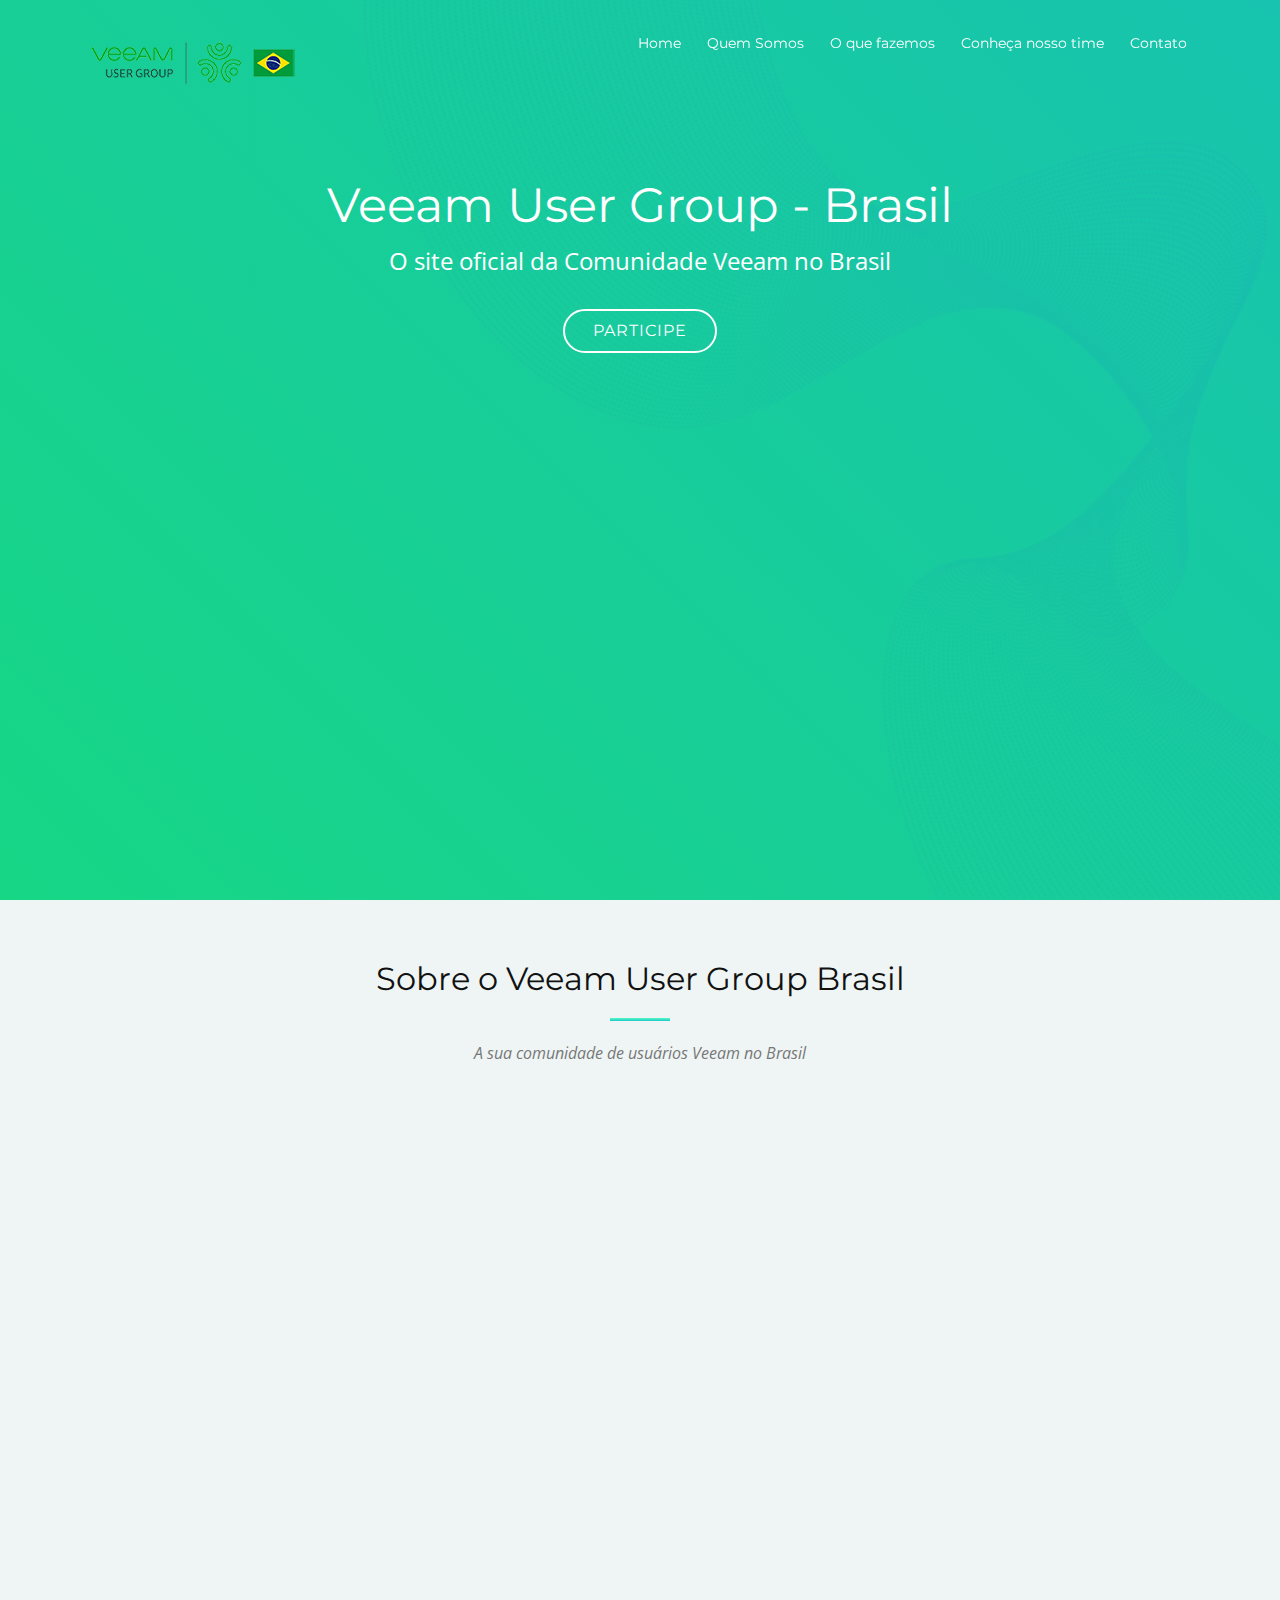
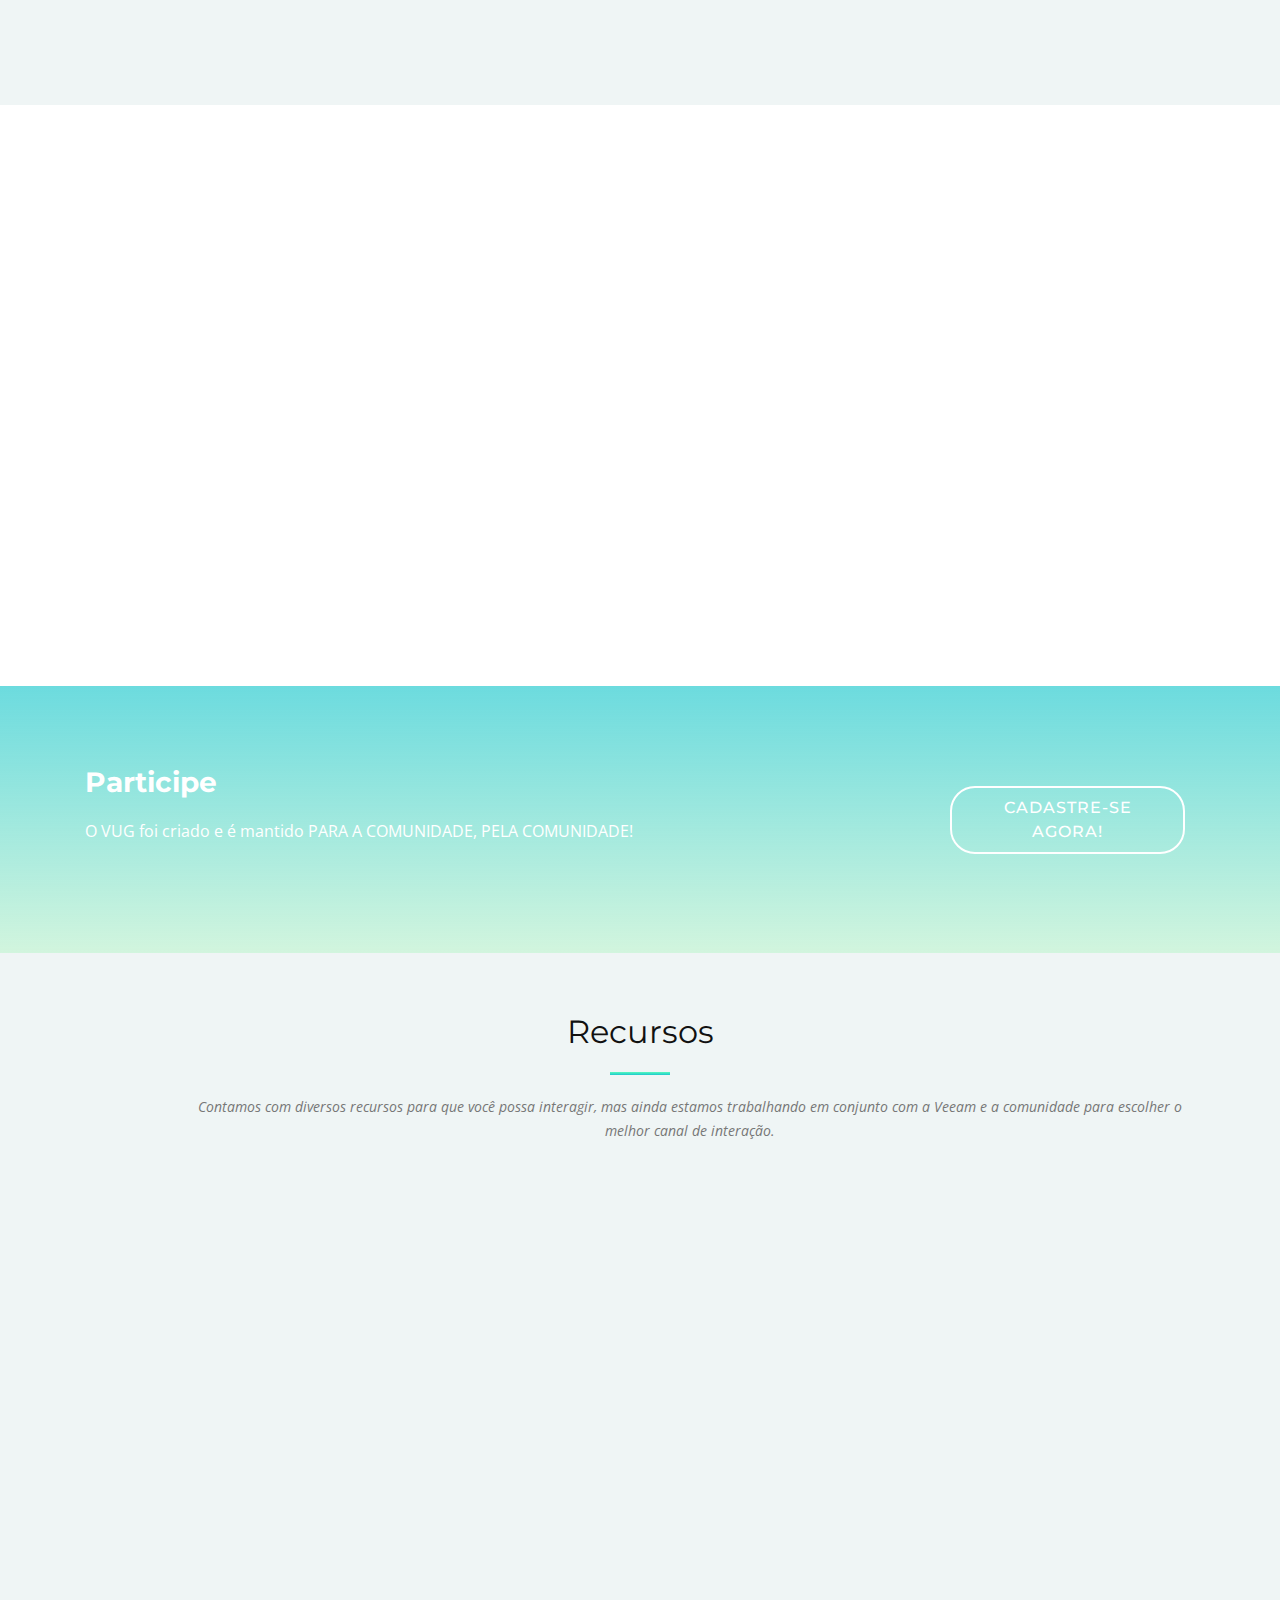
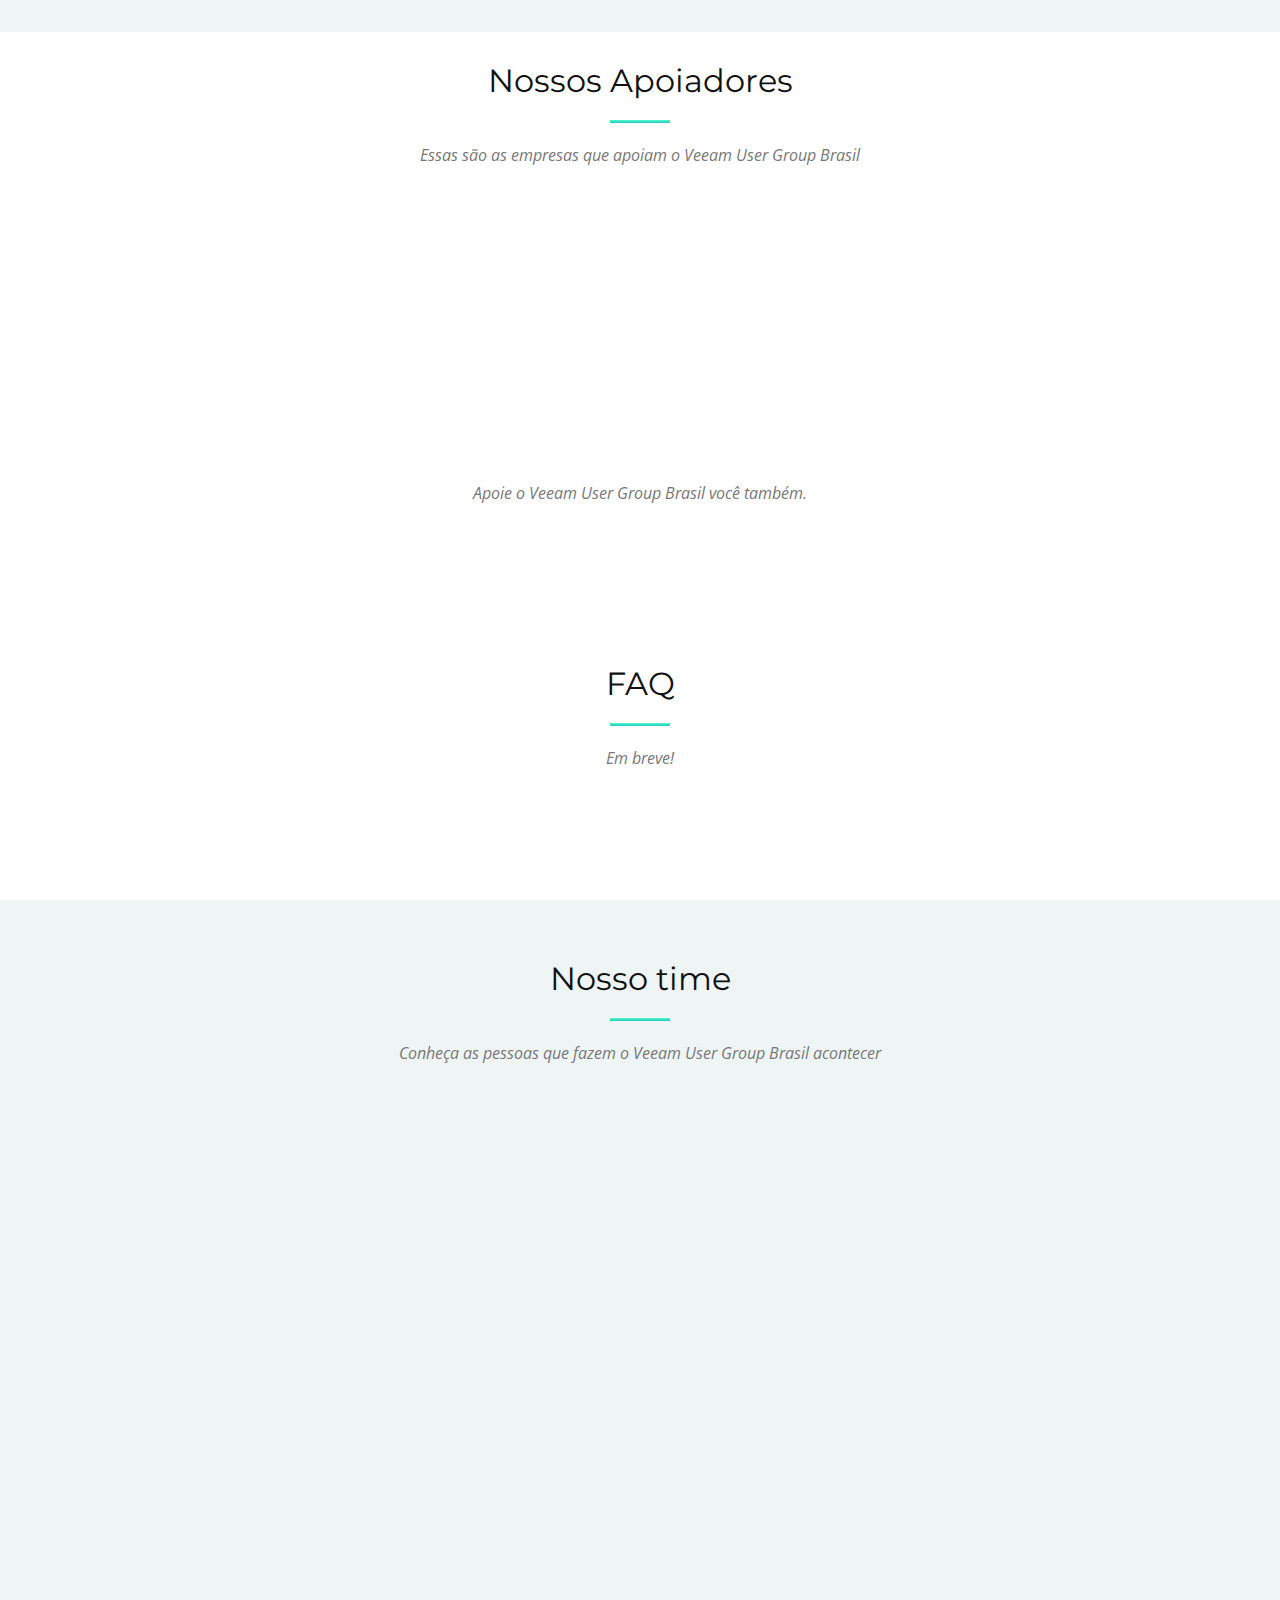
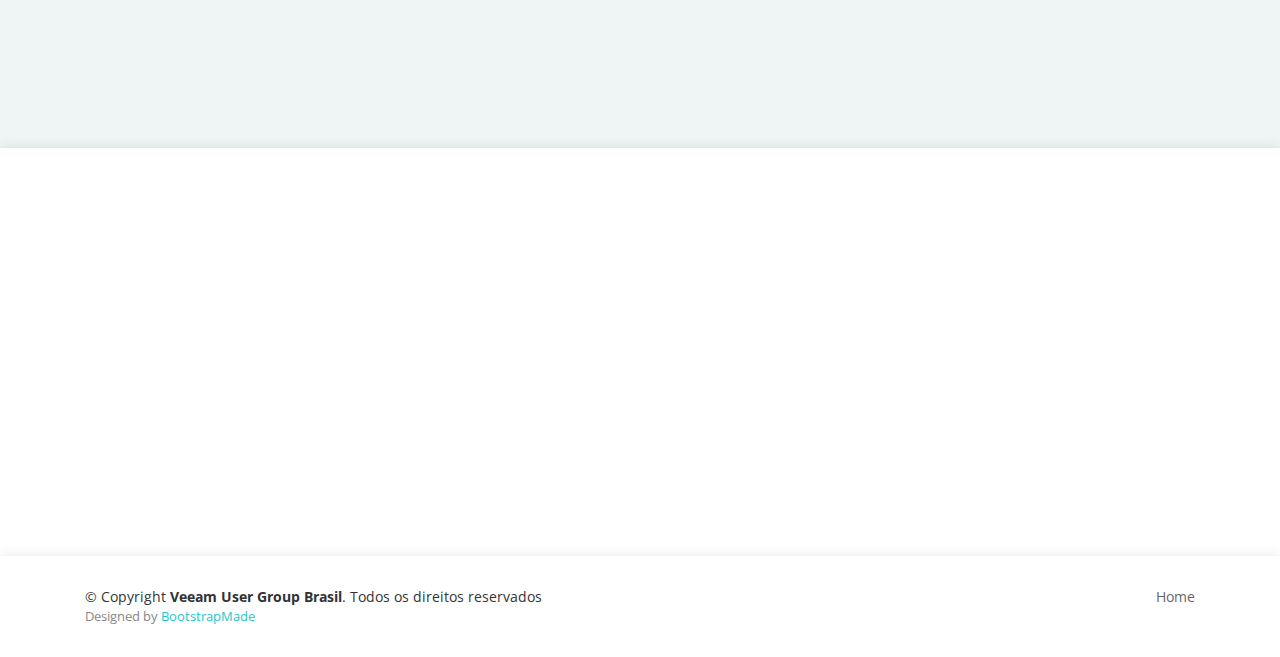
==== commit ff32eb1d: "Update index.html" ====
--- a/index.html
+++ b/index.html
@@ -284,7 +284,7 @@
         <div class="section-header">
           <h3 class="section-title">Recursos</h3>
           <span class="section-divider"></span>
-          <p class="section-description">Contamos com diversos recursos para que você possa interagir com a comunidade Veeam, mas ainda estamos trabalhando em conjunto com a Veeam e a comunidade, para escolher o melhor canal de interalçao.</p>
+          <p class="section-description">Contamos com diversos recursos para que você possa interagir, mas ainda estamos trabalhando em conjunto com a Veeam e a comunidade para escolher o melhor canal de interação.</p>
         </div>
 
         <div class="row">
@@ -463,7 +463,7 @@
             <div class="member">
               <div class="pic"><img src="img/team/valdecir-carvalho.png" alt=""></div>
               <h4>Valdecir Carvalho</h4>
-              <span>Community Leader - São Paulo</span>
+              <span>Community Leader - São Paulo</span>
               <span>Sr. Solutions Architech, Community Lover, VMware vExpert, Veeam Vanguard, VMUG Leader,  Blogger, Podcaster, Speaker. Valdecir é blogger do site Homelaber, Podcaster no vBrownBag Brasil. Gosta de jogos antigos, cerveja e coisas de NERD</span>
               <div class="social">
                 <a href="https://twitter.com/homelaber"><i class="fa fa-twitter"></i></a>
@@ -479,7 +479,7 @@
               <div class="pic"><img src="img/team/joaquim.jpeg" alt=""></div>
               <h4>Joaquim Santos</h4>
               <span>Community Leader - Paraná</span>
-              <span>Joaquim é líder do VMUG PR, VMware vExpert e blogger no site ExplanIT</span>
+              <span>Joaquim é líder do VMUG PR, VMware vExpert e blogger no site ExplanIT. Trabalha como Analista de Infraestrutura na Junto Seguros, é participativo nas comunidades e apaixonado por futebol.</span>
 
               <div class="social">
                 <a href="https://twitter.com/joaquimhs"><i class="fa fa-twitter"></i></a>
@@ -536,7 +536,8 @@
           <div class="col-lg-4 col-md-4">
             <div class="contact-about">
               <h3>Veeam User Group Brasil</h3>
-              <p>Cras fermentum odio eu feugiat. Justo eget magna fermentum iaculis eu non diam phasellus. Scelerisque felis imperdiet proin fermentum leo. Amet volutpat consequat mauris nunc congue.</p>
+              <p>O VUG Brasil chegou para aproximar os usuários e entusiastas pelo Veeam.
+                Esperamos que vocês participem dos diversos canais disponíveis. Todo trabalho é feito pela comunidade, e para a comunidade. .</p>
               <div class="social-links">
                 <a href="#" class="twitter"><i class="fa fa-twitter"></i></a>
                 <a href="#" class="facebook"><i class="fa fa-facebook"></i></a>
@@ -556,17 +557,17 @@
  -->
               <div>
                 <i class="ion-ios-email-outline"></i>
-                <p>info@example.com</p>
-              </div>
-
-              <div>
+                <p>contato@vugbrasil.com.br</p>
+              </div>
+
+<!--              <div>
                 <i class="ion-ios-telephone-outline"></i>
                 <p>+1 5589 55488 55s</p>
               </div>
 
             </div>
           </div>
-
+-->
 <!--           <div class="col-lg-5 col-md-8">
             <div class="form">
               <div id="sendmessage">Your message has been sent. Thank you!</div>
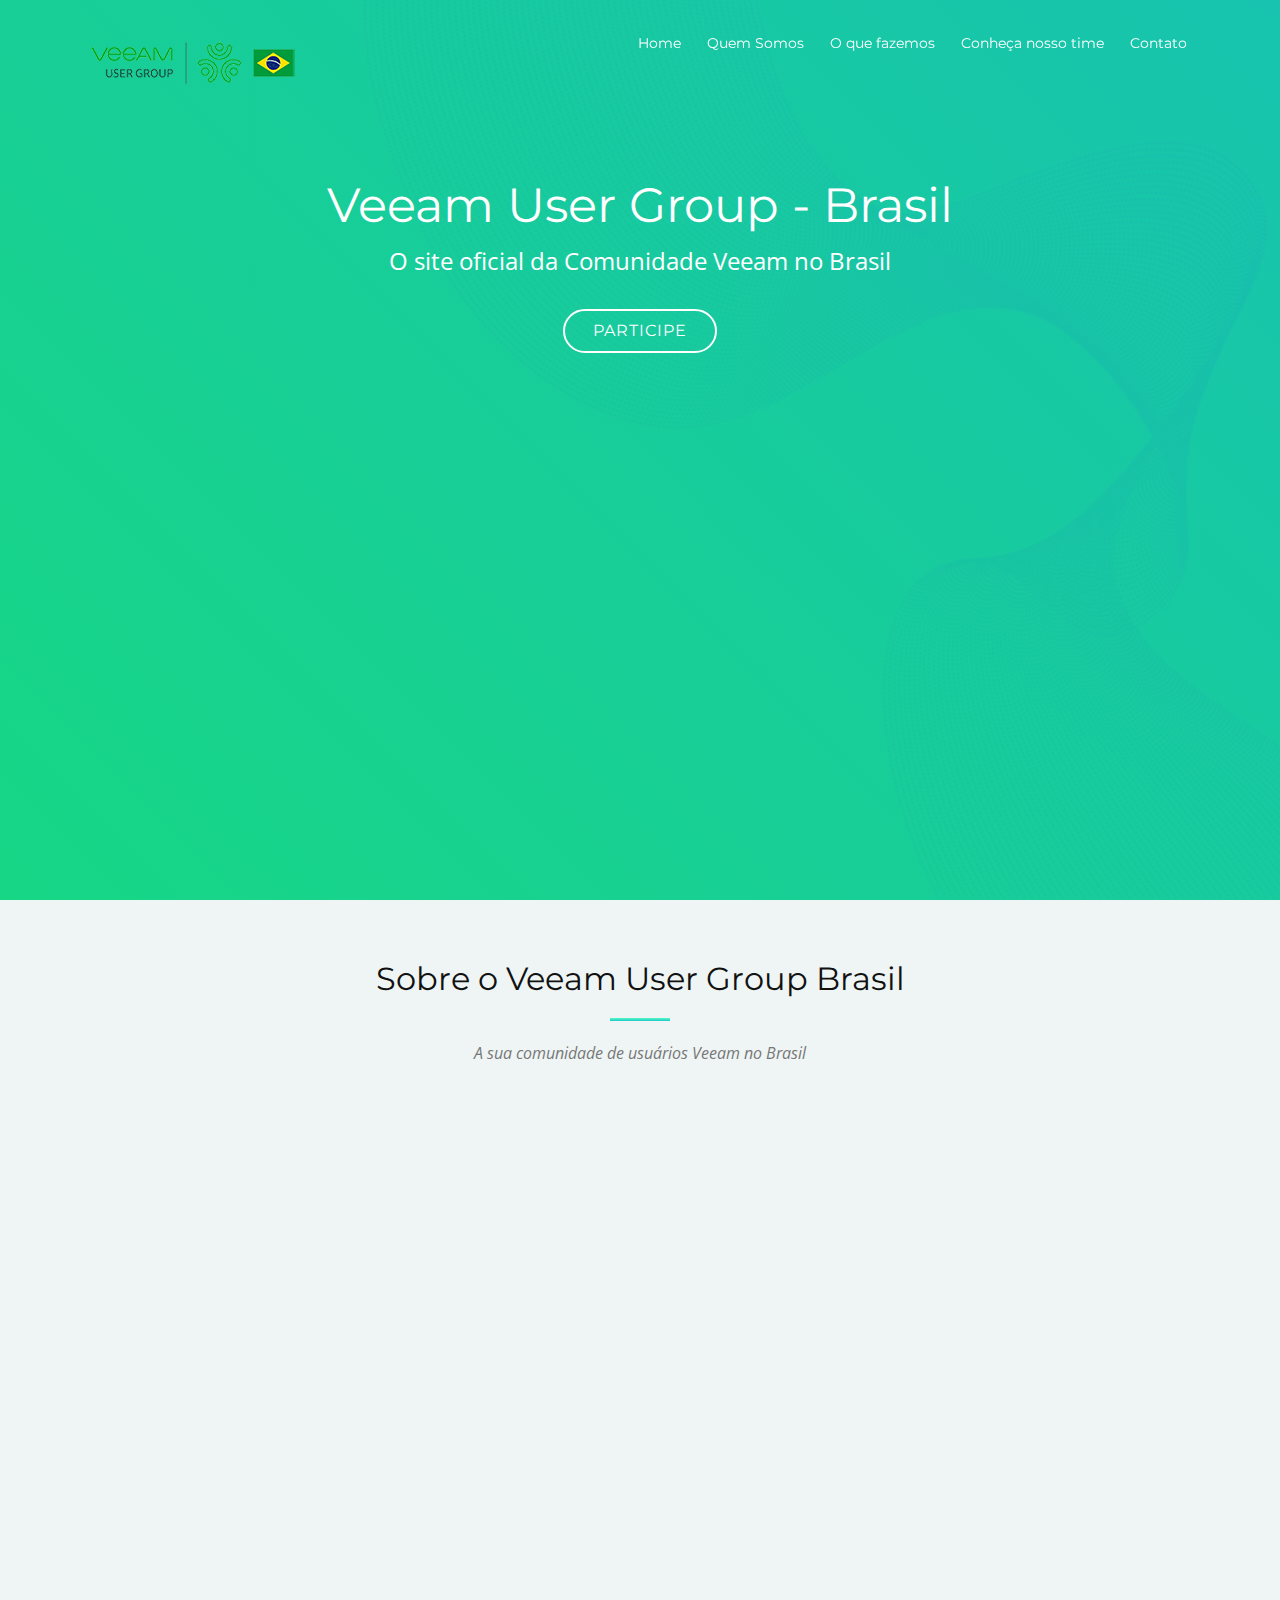
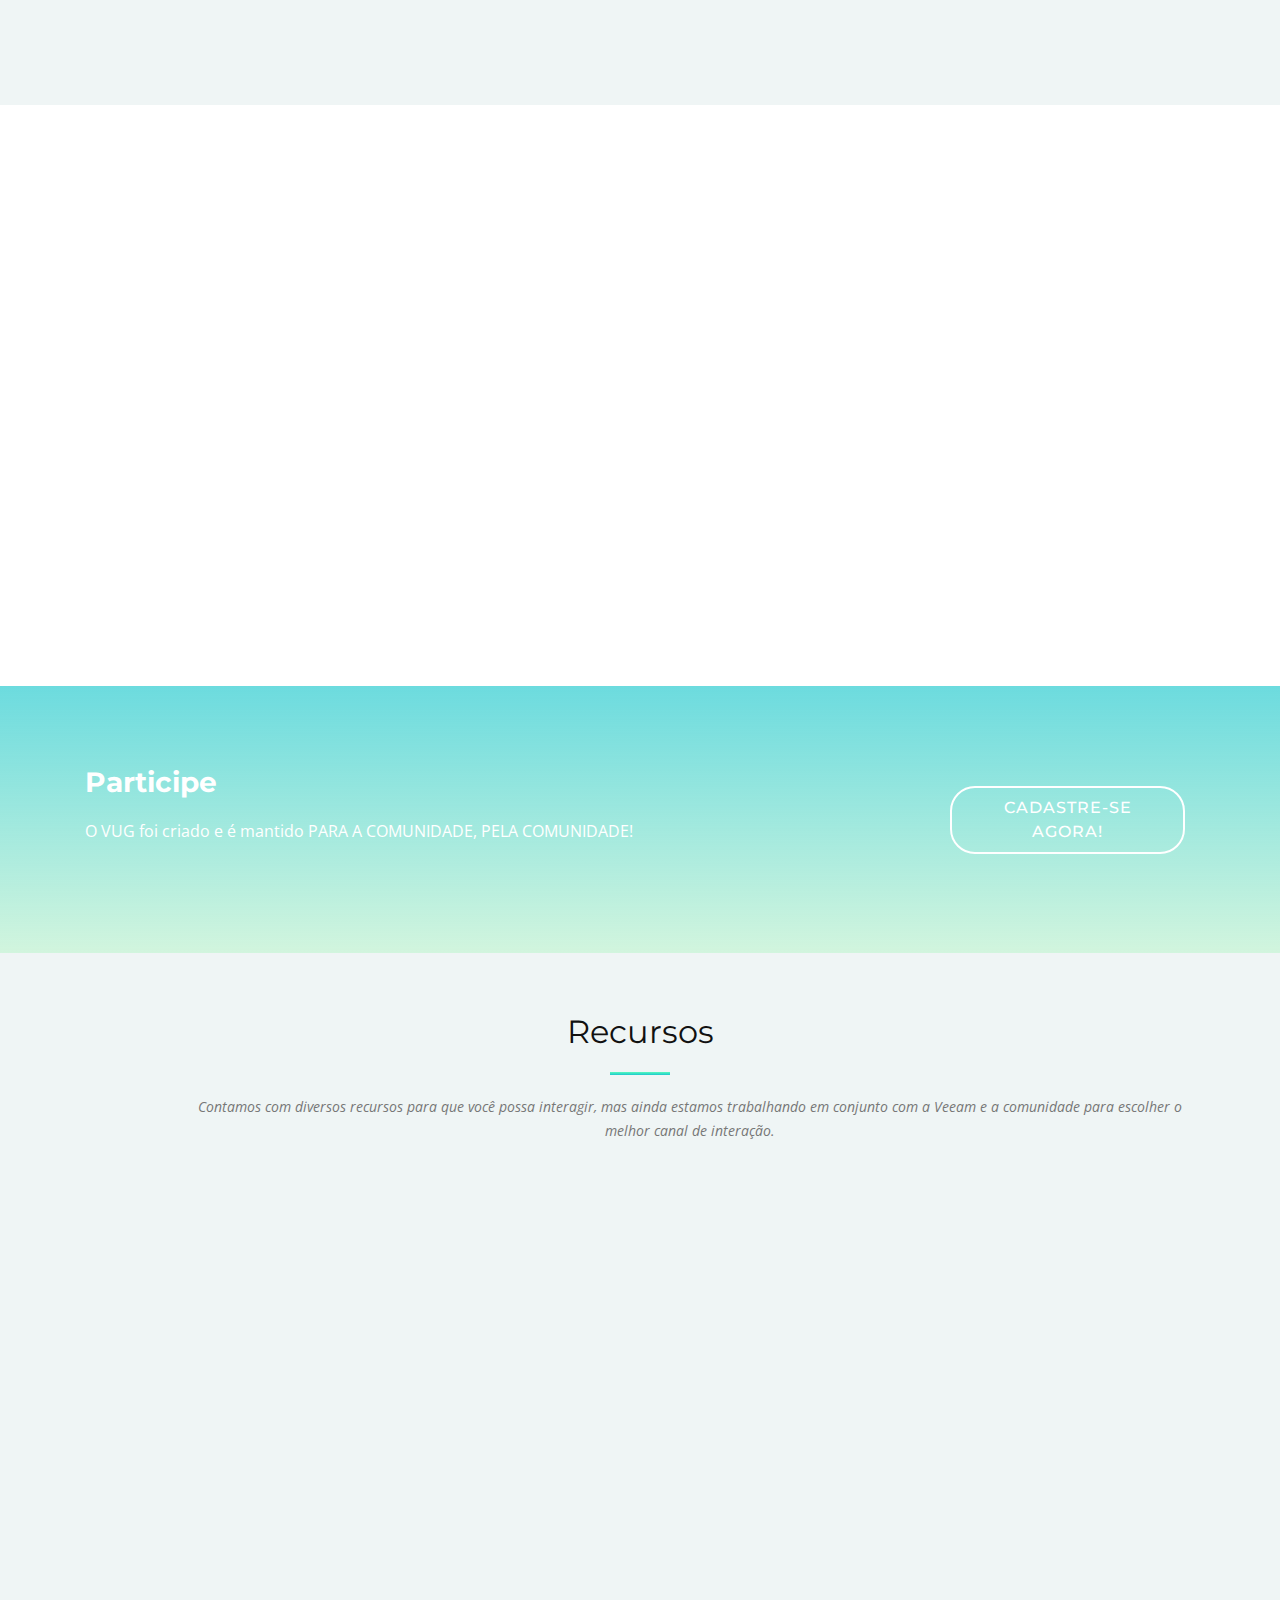
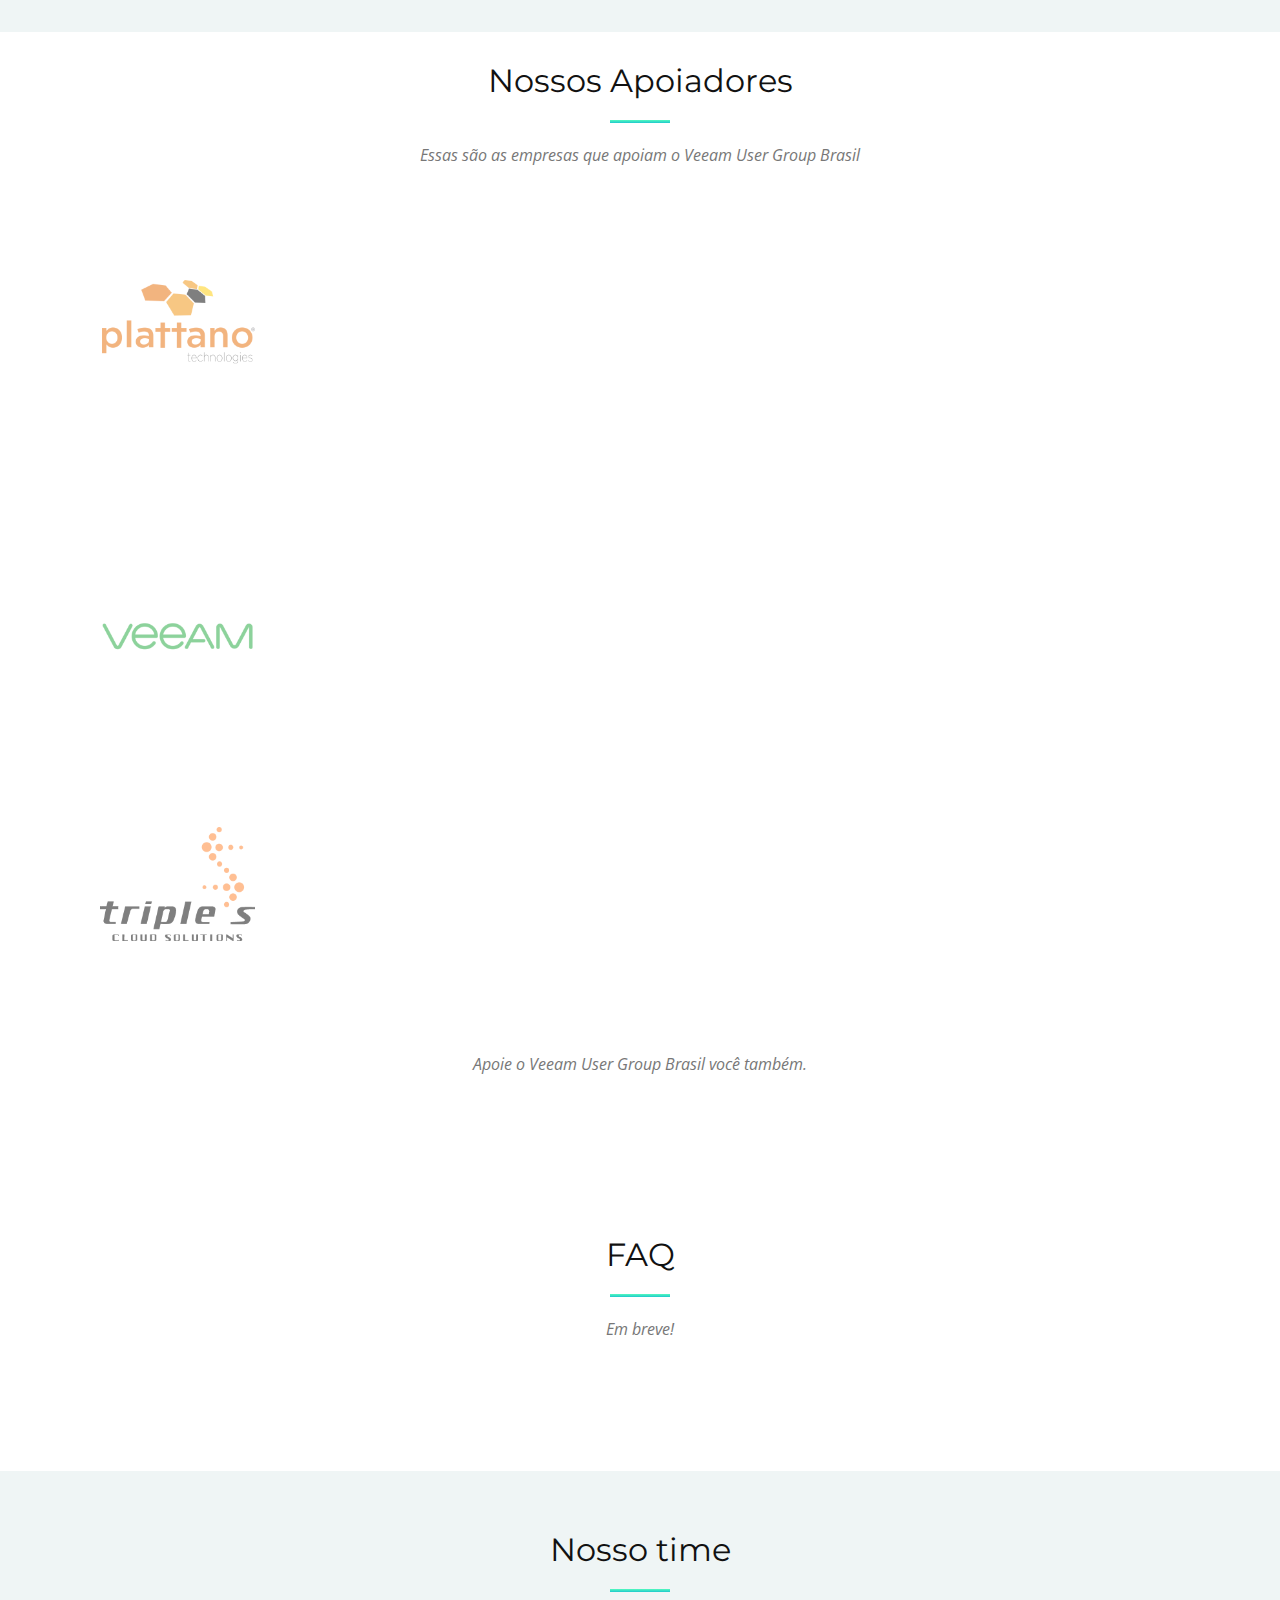
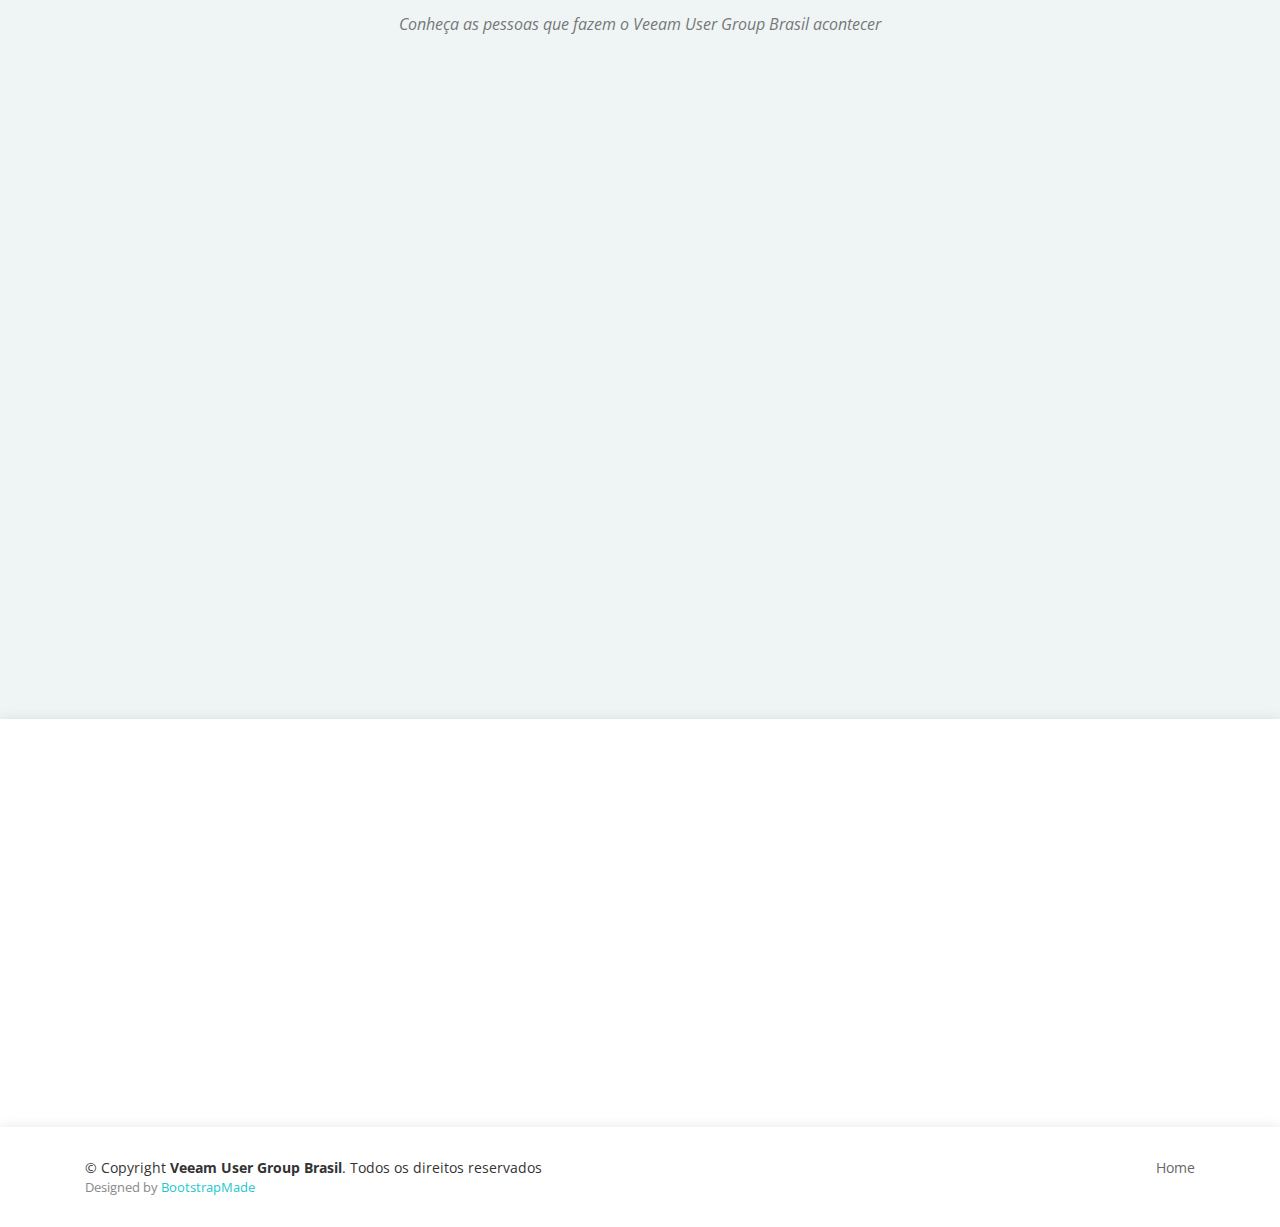
==== commit 1906a084: "Update index.html" ====
--- a/index.html
+++ b/index.html
@@ -338,12 +338,12 @@
           </p>
         </div>
 
-        <div class="row wow fadeInUp">
+      <!--   <div class="row wow fadeInUp">
 
           <div class="col-md-2">
            <a href="#" target="_blank"> <img src="img/clients/empty-space.png" alt=""> </a>
           </div>
-
+-->
           <div class="col-md-2">
            <a href="https://plattano.com.br/" target="_blank"><img src="img/clients/plattano.png" alt=""></a>
           </div>
@@ -539,11 +539,11 @@
               <p>O VUG Brasil chegou para aproximar os usuários e entusiastas pelo Veeam.
                 Esperamos que vocês participem dos diversos canais disponíveis. Todo trabalho é feito pela comunidade, e para a comunidade. .</p>
               <div class="social-links">
-                <a href="#" class="twitter"><i class="fa fa-twitter"></i></a>
-                <a href="#" class="facebook"><i class="fa fa-facebook"></i></a>
-                <a href="#" class="instagram"><i class="fa fa-instagram"></i></a>
-                <a href="#" class="google-plus"><i class="fa fa-google-plus"></i></a>
-                <a href="#" class="linkedin"><i class="fa fa-linkedin"></i></a>
+                <a href="https://twitter.com/vugbrasil" class="twitter"><i class="fa fa-twitter"></i></a>
+                <a href="https://www.facebook.com/vugbrasil/" class="facebook"><i class="fa fa-facebook"></i></a>
+                <a href="#" class="telegram"><i class="fa fa-telegram"></i></a>
+              <!--  <a href="#" class="google-plus"><i class="fa fa-google-plus"></i></a> -->
+                <a href="https://www.linkedin.com/company/vugbrasil/" class="linkedin"><i class="fa fa-linkedin"></i></a>
               </div>
             </div>
           </div>
@@ -617,7 +617,7 @@
             <!--
               All the links in the footer should remain intact.
               You can delete the links only if you purchased the pro version.
-              Licensing information: https://bootstrapmade.com/license/
+            Licensing information: https://bootstrapmade.com/license/
               Purchase the pro version with working PHP/AJAX contact form: https://bootstrapmade.com/buy/?theme=Avilon
             -->
             Designed by <a href="https://bootstrapmade.com/">BootstrapMade</a>
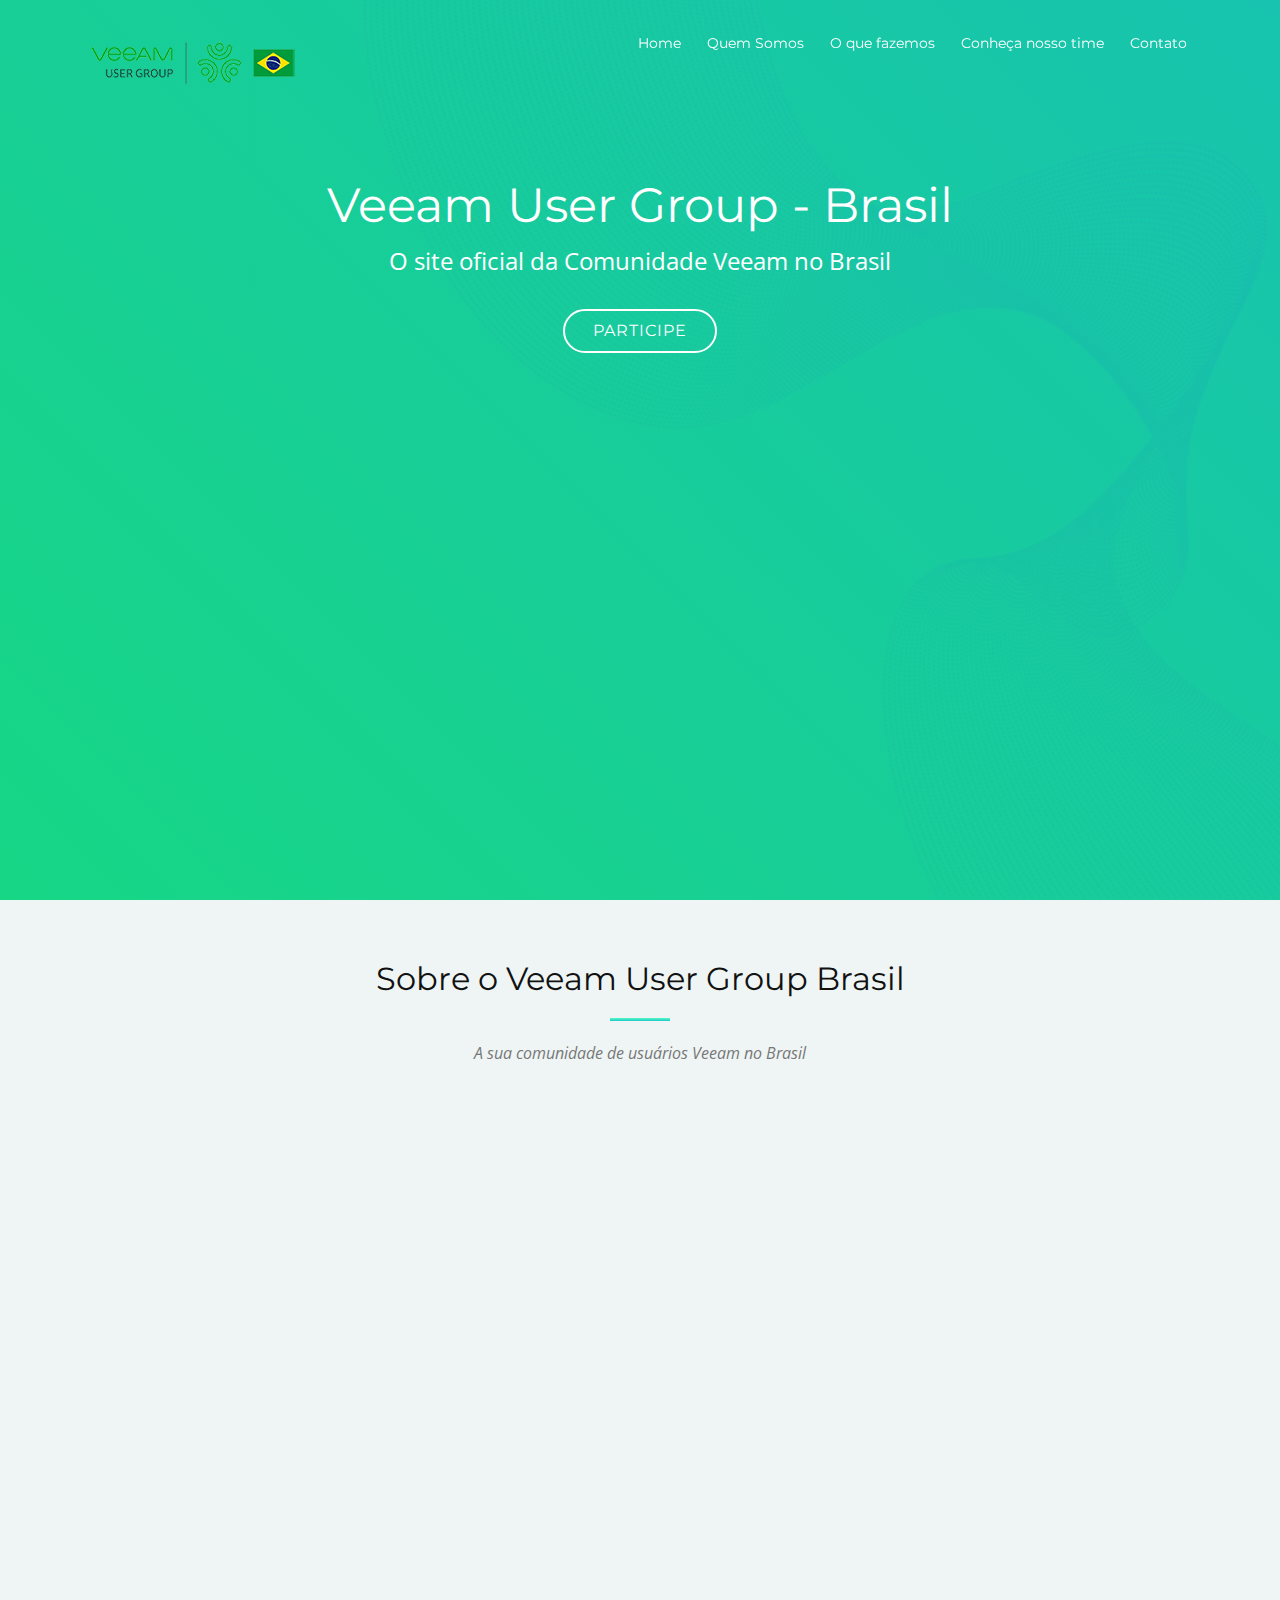
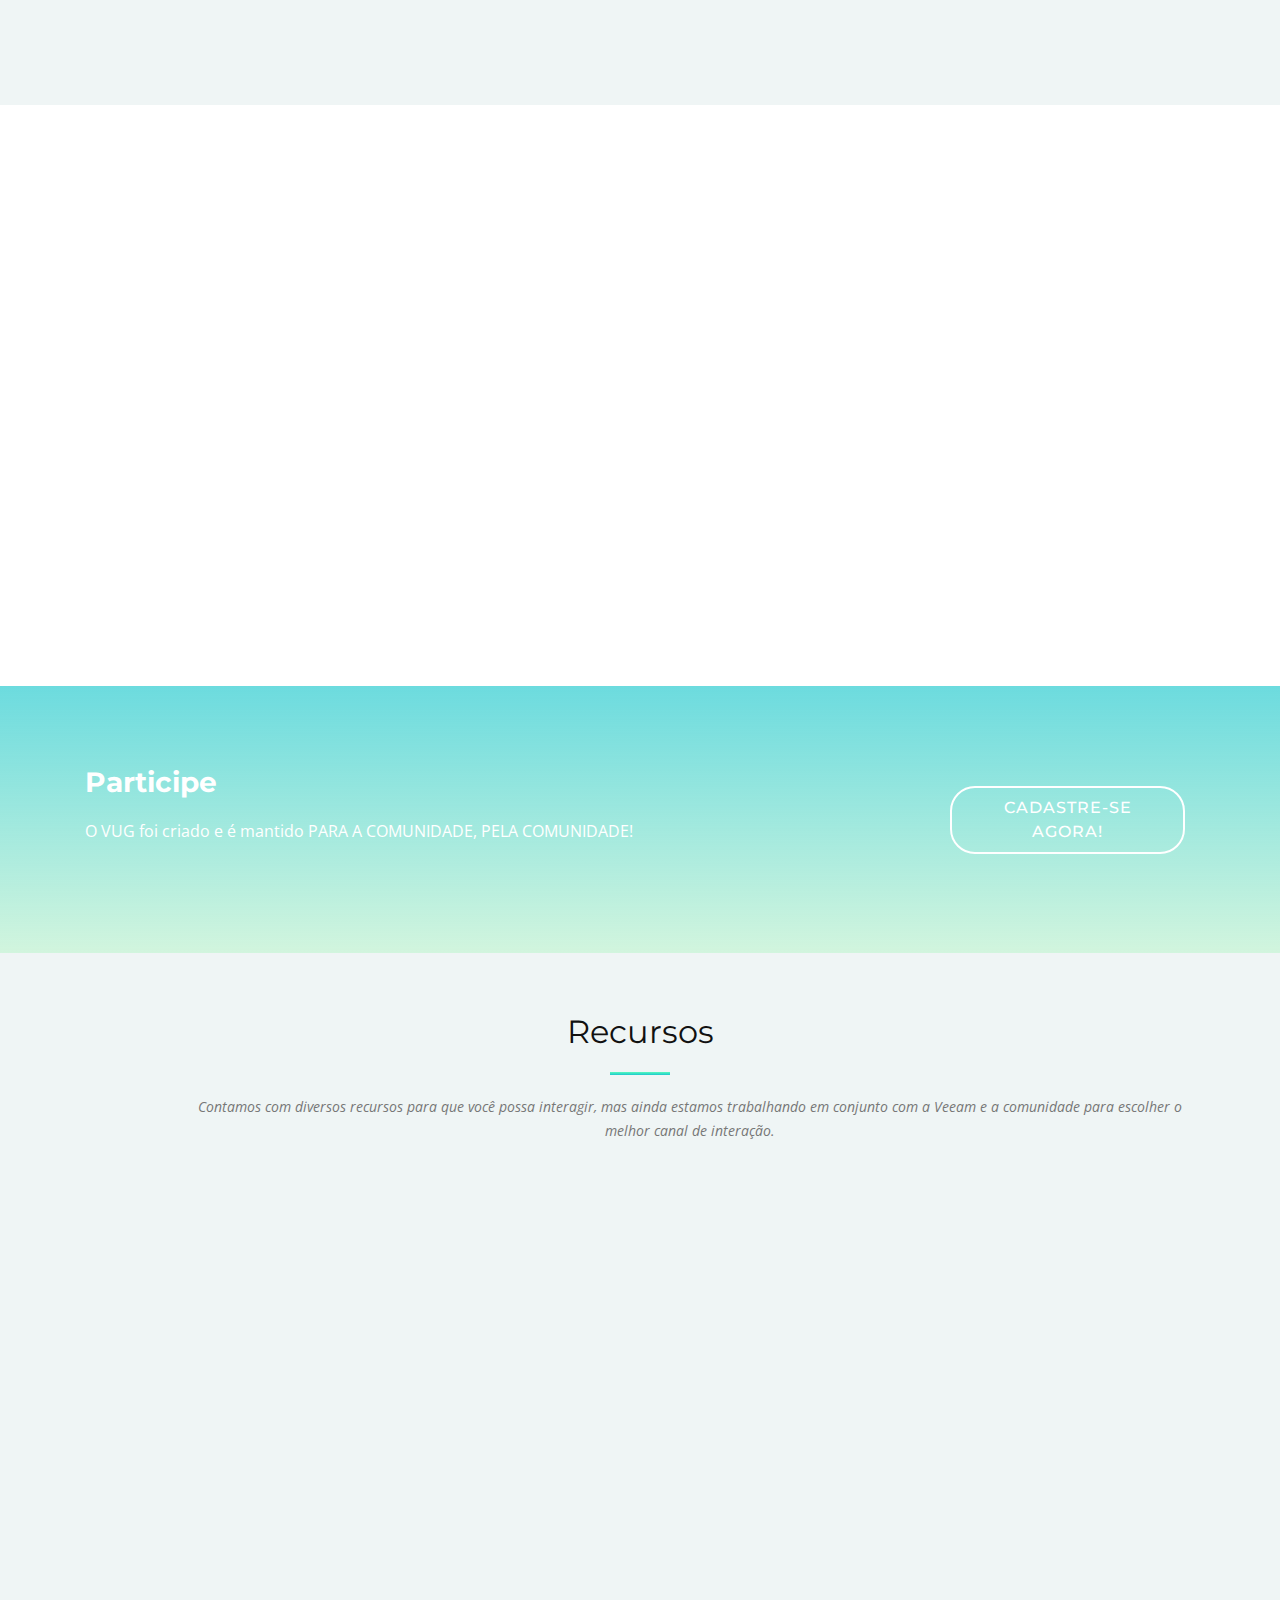
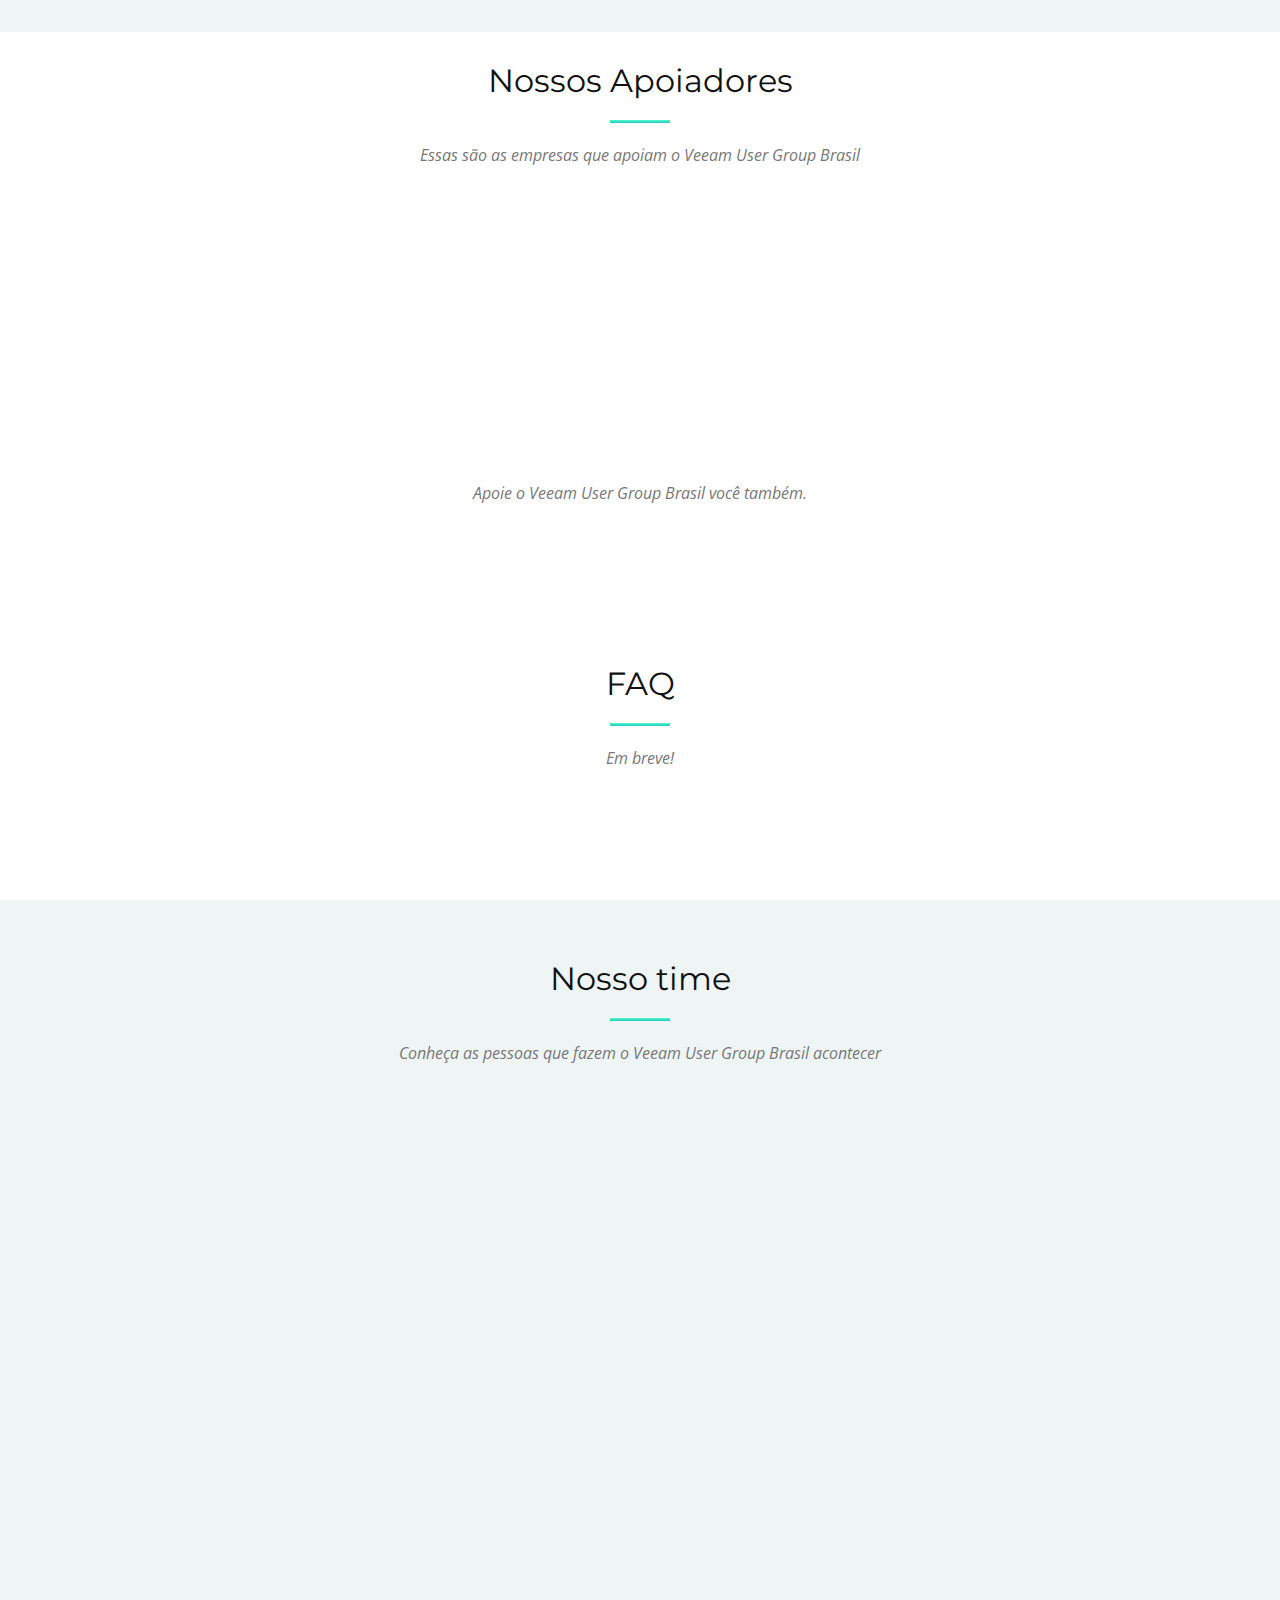
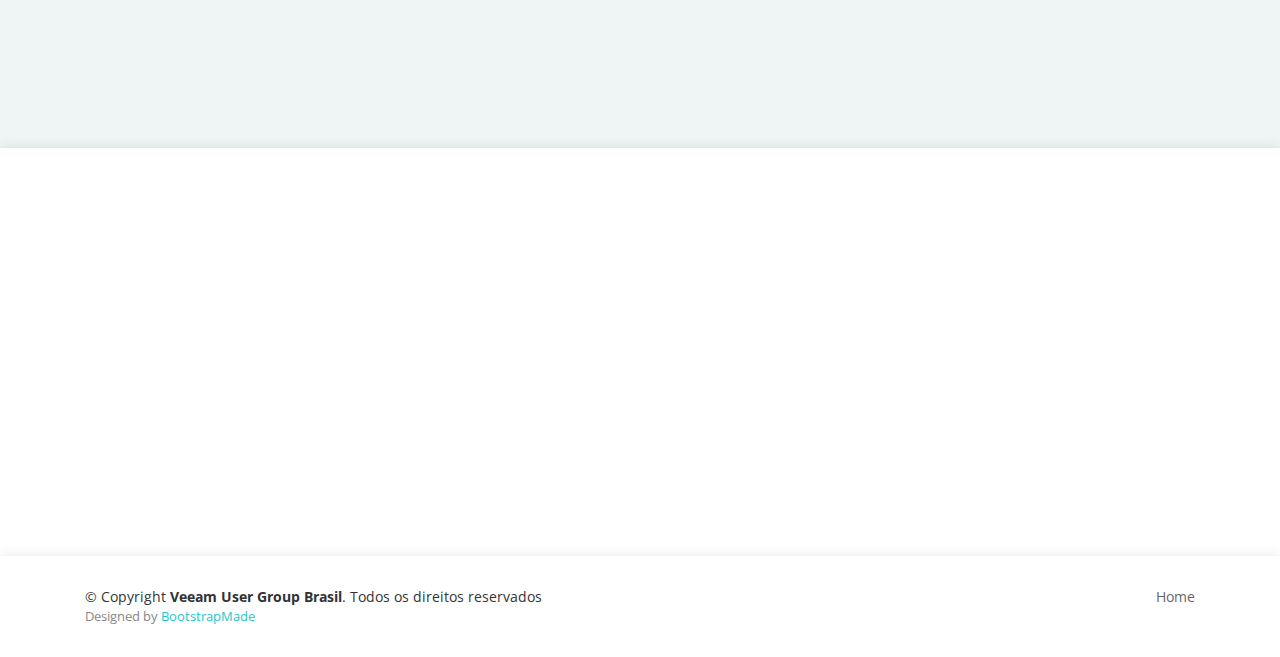
==== commit 0ad9b174: "Update index.html" ====
--- a/index.html
+++ b/index.html
@@ -338,12 +338,12 @@
           </p>
         </div>
 
-      <!--   <div class="row wow fadeInUp">
+          <div class="row wow fadeInUp">
 
           <div class="col-md-2">
            <a href="#" target="_blank"> <img src="img/clients/empty-space.png" alt=""> </a>
           </div>
--->
+
           <div class="col-md-2">
            <a href="https://plattano.com.br/" target="_blank"><img src="img/clients/plattano.png" alt=""></a>
           </div>
@@ -541,8 +541,7 @@
               <div class="social-links">
                 <a href="https://twitter.com/vugbrasil" class="twitter"><i class="fa fa-twitter"></i></a>
                 <a href="https://www.facebook.com/vugbrasil/" class="facebook"><i class="fa fa-facebook"></i></a>
-                <a href="#" class="telegram"><i class="fa fa-telegram"></i></a>
-              <!--  <a href="#" class="google-plus"><i class="fa fa-google-plus"></i></a> -->
+                <a href="https://t.me/VeeamBR" class="telegram"><i class="fa fa-telegram"></i></a>
                 <a href="https://www.linkedin.com/company/vugbrasil/" class="linkedin"><i class="fa fa-linkedin"></i></a>
               </div>
             </div>
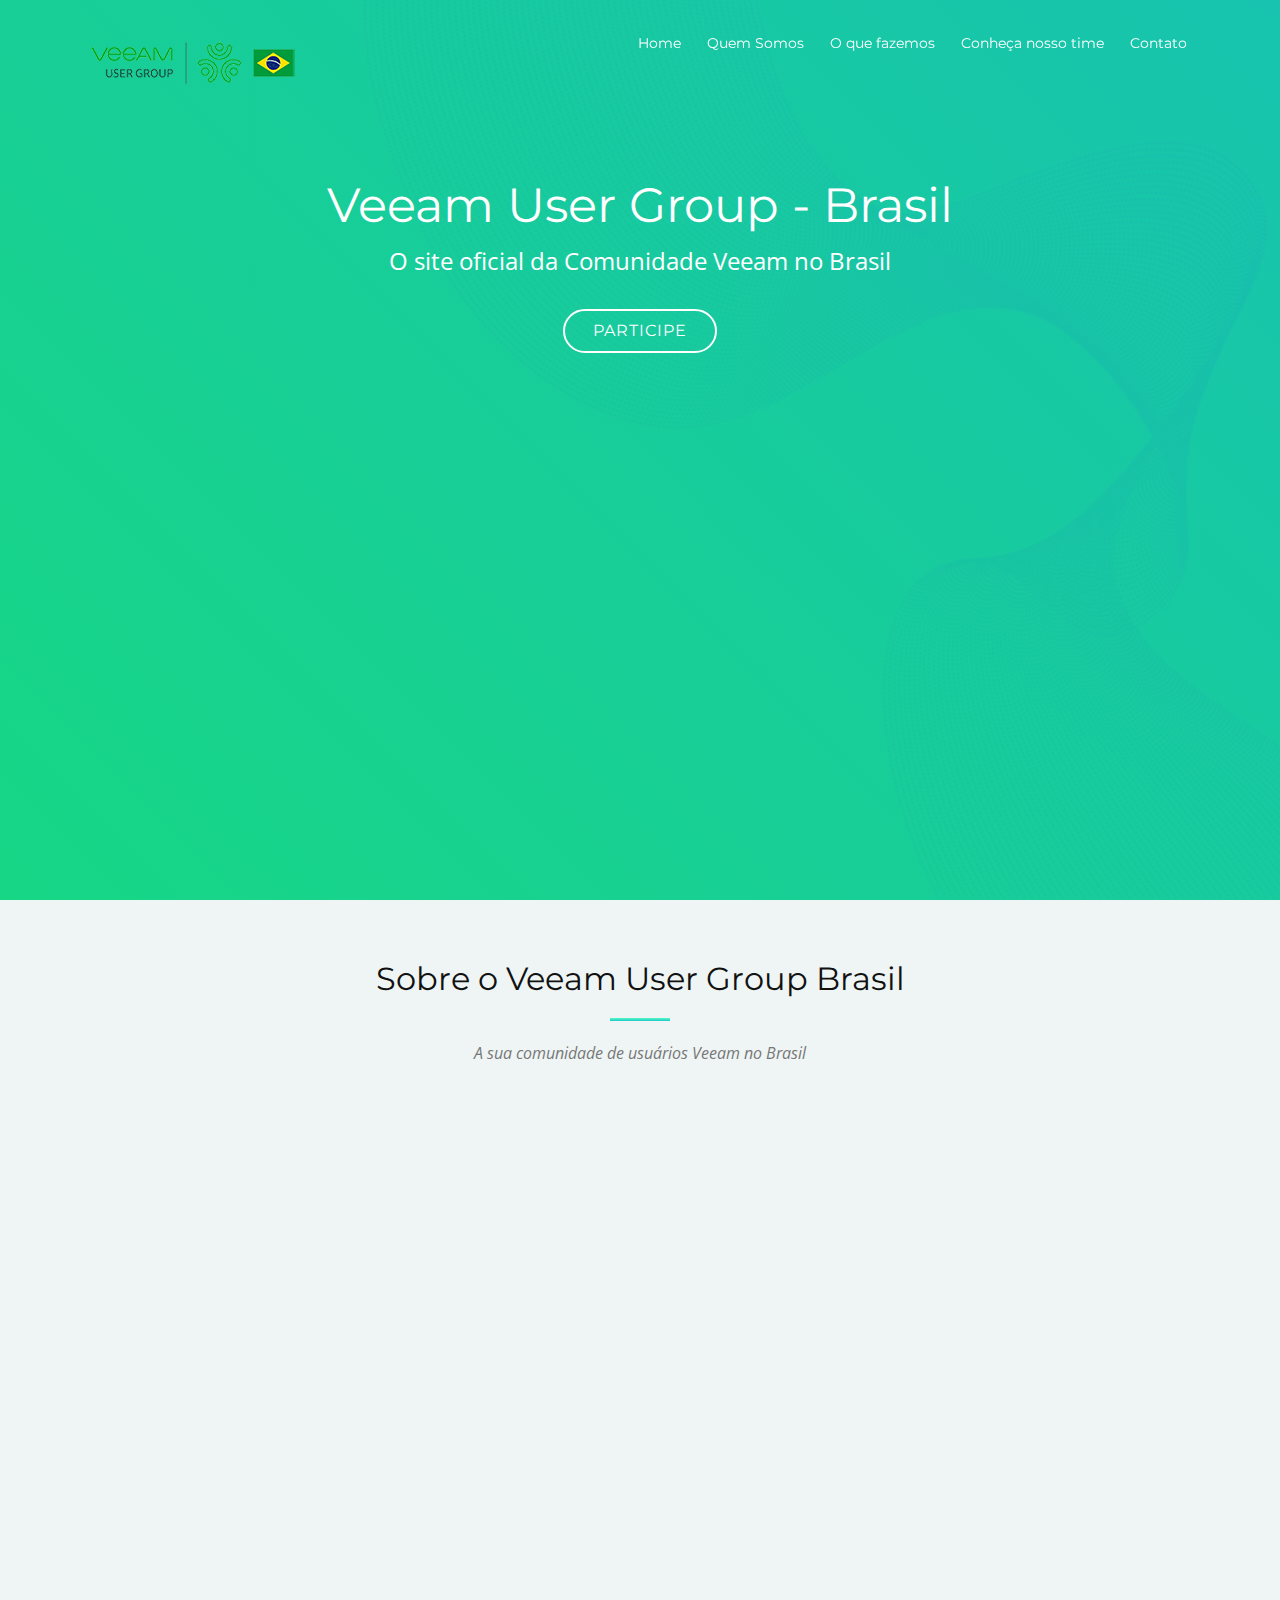
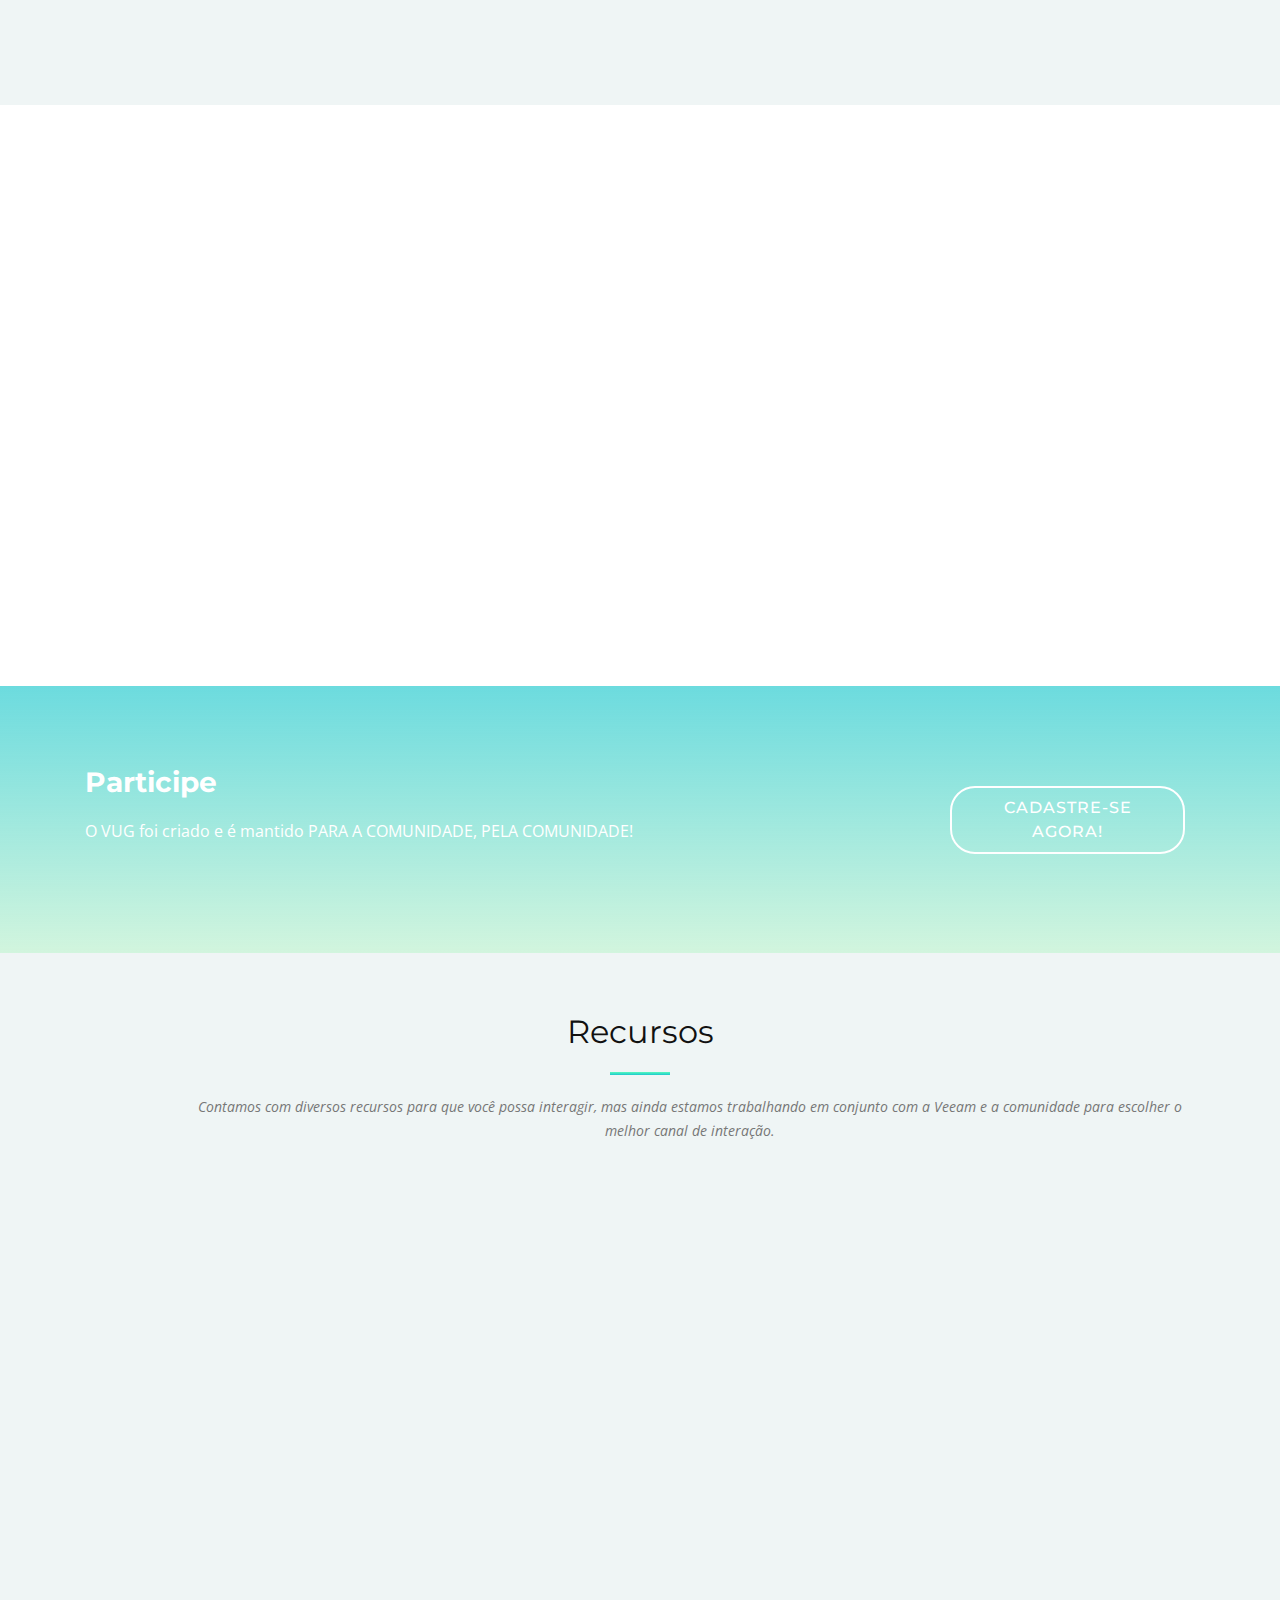
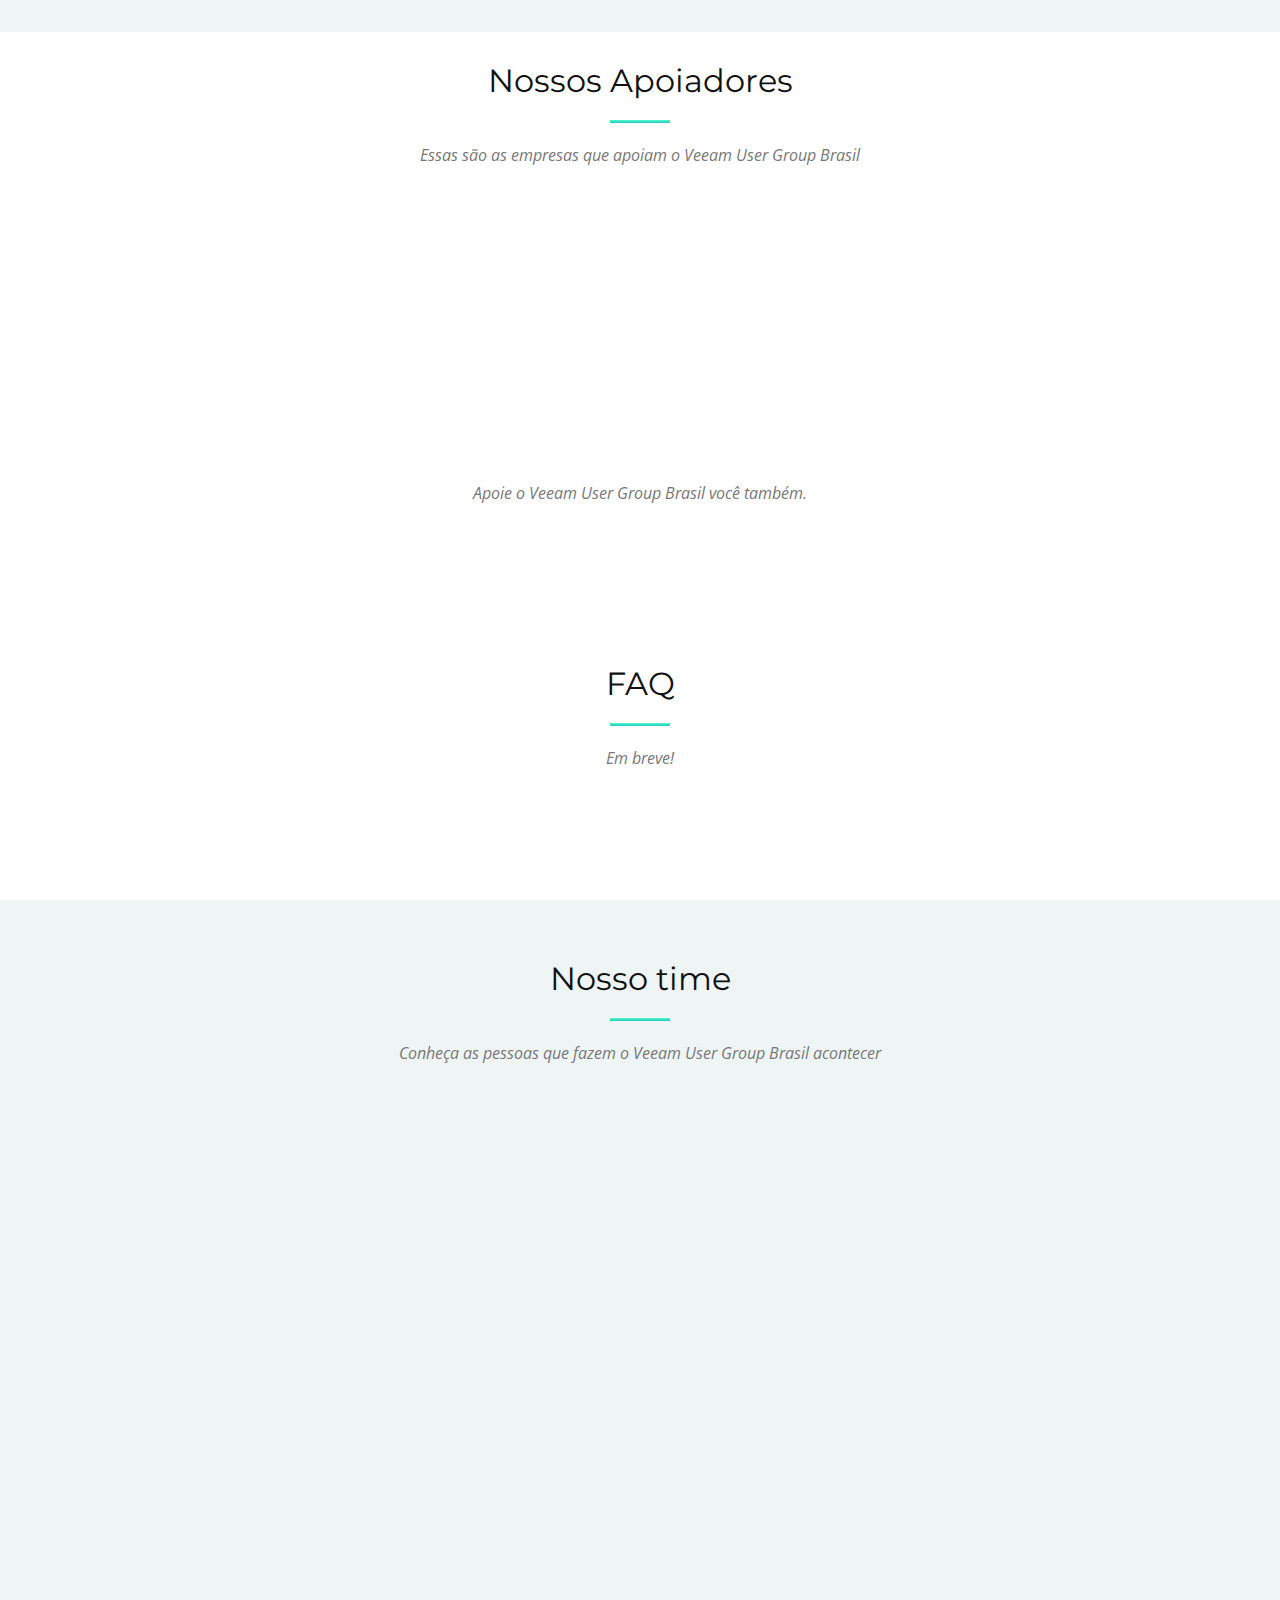
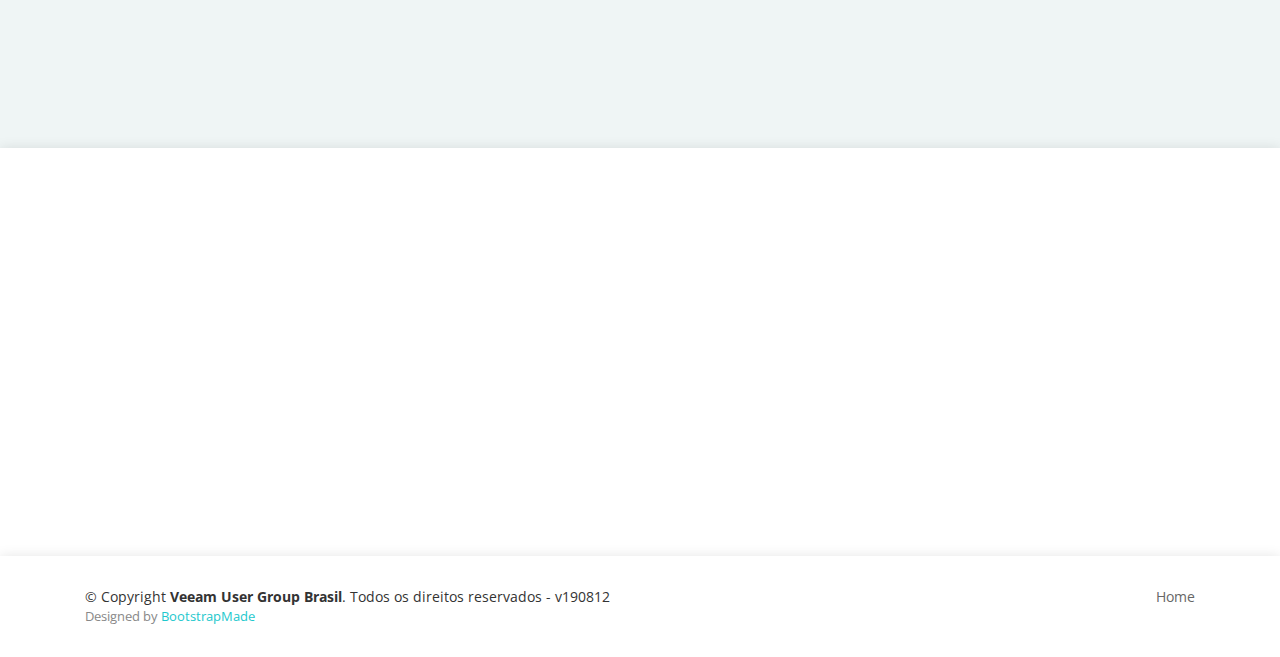
==== commit 85200fc7: "added update date" ====
--- a/index.html
+++ b/index.html
@@ -5,11 +5,17 @@
   <title>Veeam User Group Brasil</title>
   <meta content="width=device-width, initial-scale=1.0" name="viewport">
   <meta content="" name="keywords">
-  <meta content="" name="description">
+  <meta content="" name="VUG - Veeam User Group Brasil - Grupo de usuários Veeam do Brasil">
+
+  <meta name="robots" content="index, follow">
+  <meta http-equiv="Content-Type" content="text/html; charset=utf-8">
+  <meta name="language" content="Portuguese">
+  <meta name="revisit-after" content="1 days">
+  <meta name="author" content="Valdecir Carvalho">
 
   <!-- Favicons -->
   <link href="img/favicon.png" rel="icon">
-  <link href="img/apple-touch-icon.png" rel="apple-touch-icon">
+  <link href="img/favicon.png" rel="apple-touch-icon">
 
   <!-- Google Fonts -->
   <link href="https://fonts.googleapis.com/css?family=Montserrat:300,400,500,700|Open+Sans:300,300i,400,400i,700,700i" rel="stylesheet">
@@ -25,6 +31,42 @@
 
   <!-- Main Stylesheet File -->
   <link href="css/style.css" rel="stylesheet">
+
+<!-- Update your html tag to include the itemscope and itemtype attributes. -->
+
+
+<!-- Schema.org markup for Google+ -->
+<meta itemprop="name" content="VUG - Veeam User Group Brasil - Grupo de usuários Veeam do Brasil">
+<meta itemprop="description" content="Conheça o Veeam User Group Brasil. 
+O Veeam User Group Brasil é o ponto de referência para todos os profissionais de TI usuários dos produtos e tecnologias Veeam em língua Portuguesa.
+A comunidade tem como principais objetivos:
+ Ser a maior comunidade de usuários Veeam no Brasil.
+ Disseminar notícias sobre a Veeam e seus produtos.
+ Aproximar os usuários dos produtos e tecnologias Veeam no Brasil.
+ Discutir e aprofundar questões relacionadas aos produtos Veeam e sua integração com os diversos cenários de negócios.">
+<meta itemprop="image" content="/img/google-image.jpg">
+
+<!-- Twitter Card data -->
+<meta name="twitter:card" content="VUG - Veeam User Group Brasil - Grupo de usuários Veeam do Brasil">
+<meta name="twitter:site" content="@vugbrasil">
+<meta name="twitter:title" content="VUG - Veeam User Group Brasil - Grupo de usuários Veeam do Brasil">
+<meta name="twitter:description" content="Page description less than 200 characters">
+<meta name="twitter:creator" content="@vugbrasil">
+<!-- Twitter summary card with large image must be at least 280x150px -->
+<meta name="twitter:image:src" content="/img/twitter-image.jpg">
+
+<!-- Open Graph data -->
+<meta property="og:title" content="VUG - Veeam User Group Brasil - Grupo de usuários Veeam do Brasil" />
+<meta property="og:type" content="article" />
+<meta property="og:url" content="http://vugbrasil.com.br" />
+<meta property="og:image" content="/img/og-image.jpg" />
+<meta property="og:description" content="O Veeam User Group Brasil é o ponto de referência para todos os profissionais de TI usuários dos produtos e tecnologias Veeam em língua Portuguesa." />
+<meta property="og:site_name" content="Veeam User Group Brasil" />
+<meta property="article:published_time" content="2019-08-12T00:00:00+03:00" />
+<meta property="article:modified_time" content="2019-08-12T00:00:00+03:00" />
+<meta property="article:section" content="Grupo de Usuários Veeam no Brasil" />
+<meta property="article:tag" content="Article Tag" />
+
 
   <!-- =======================================================
     Theme Name: Avilon
@@ -610,7 +652,7 @@
       <div class="row">
         <div class="col-lg-6 text-lg-left text-center">
           <div class="copyright">
-            &copy; Copyright <strong>Veeam User Group Brasil</strong>. Todos os direitos reservados
+            &copy; Copyright <strong>Veeam User Group Brasil</strong>. Todos os direitos reservados - v190812
           </div>
           <div class="credits">
             <!--
